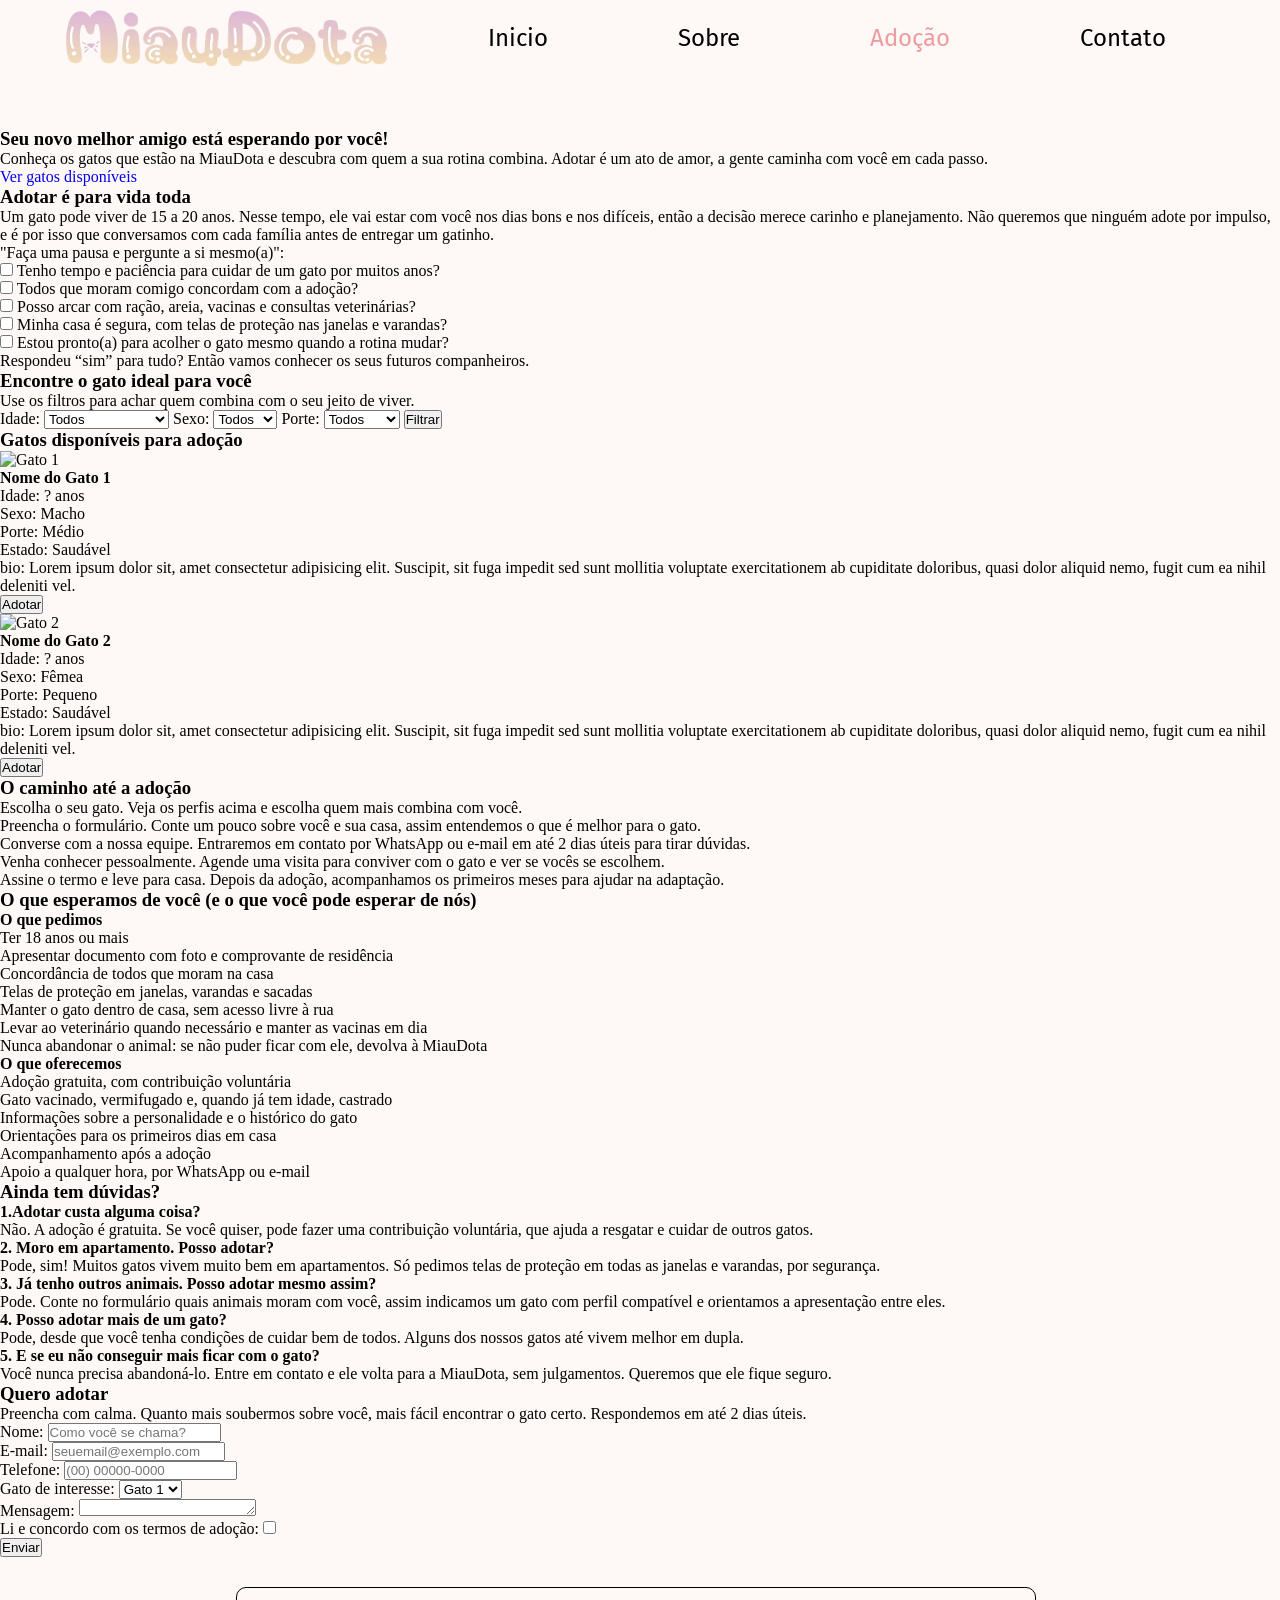
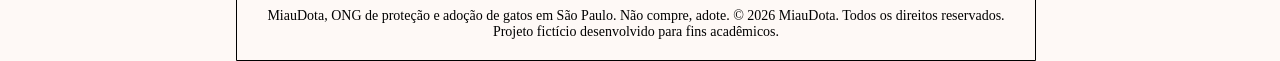
==== src/paginas/adocao.html @ d2e4c96f "estilizacao do index" ====
<!DOCTYPE html>
<html lang="pt-br">
<head>
    <meta charset="UTF-8">
    <meta name="viewport" content="width=device-width, initial-scale=1.0">
    <title>Gatos para Adoção | MiauDota</title>
    <link rel="stylesheet" href="/src/css/paginas/adocao.css">
    <script src="/src/js/paginas/adocao.js" defer></script>
</head>
<body>
    <header>
        <nav>
            <ul>
                <a href="/index.html">
                    <img src="/src/assets/imagens/MiauDota.png" alt="Logo da MiauDota">
                </a>
                <li><a href="/index.html">Inicio</a></li>
                <li><a href="/src/paginas/sobre.html">Sobre</a></li>
                <li><a href="/src/paginas/adocao.html" id="adocao">Adoção</a></li>
                <li><a href="/src/paginas/contato.html">Contato</a></li>
            </ul>
        </nav>
    </header>

    <main>
        <section id="banner">
            <h3>Seu novo melhor amigo está esperando por você!</h3>

            <p>Conheça os gatos que estão na MiauDota e descubra com quem a sua rotina combina. Adotar é um ato de amor, a gente caminha com você em cada passo.</p>

            <a href="#gatos">Ver gatos disponíveis</a>
        </section>

        <section id="antes-adotar">
            <h3>Adotar é para vida toda</h3>

            <p>Um gato pode viver de 15 a 20 anos. Nesse tempo, ele vai estar com você nos dias bons e nos difíceis, então a decisão merece carinho e planejamento. Não queremos que ninguém adote por impulso, e é por isso que conversamos com cada família antes de entregar um gatinho.</p>
            <label for="antes-adotar">"Faça uma pausa e pergunte a si mesmo(a)":</label>

            <p><input type="checkbox" id="antes-adotar" name="antes-adotar" value="sim"> Tenho tempo e paciência para cuidar de um gato por muitos anos? <br>
            <input type="checkbox" id="antes-adotar" name="antes-adotar" value="sim"> Todos que moram comigo concordam com a adoção? <br>
            <input type="checkbox" id="antes-adotar" name="antes-adotar" value="sim"> Posso arcar com ração, areia, vacinas e consultas veterinárias? <br>
            <input type="checkbox" id="antes-adotar" name="antes-adotar" value="sim"> Minha casa é segura, com telas de proteção nas janelas e varandas? <br>
            <input type="checkbox" id="antes-adotar" name="antes-adotar" value="sim"> Estou pronto(a) para acolher o gato mesmo quando a rotina mudar? <br> </p>

            <p>Respondeu “sim” para tudo? Então vamos conhecer os seus futuros companheiros.</p>
        </section>

        <section id="filtro">
            <h3>Encontre o gato ideal para você</h3>

            <p>Use os filtros para achar quem combina com o seu jeito de viver.</p>

            <form action="">
                <label for="idade">Idade:</label>
                <select name="idade" id="idade">
                    <option value="todos">Todos</option>
                    <option value="filhote">Filhote (0-1 ano)</option>
                    <option value="adulto">Adulto (1-7 anos)</option>
                    <option value="idoso">Idoso (7+ anos)</option>
                </select>

                <label for="sexo">Sexo:</label>
                <select name="sexo" id="sexo">
                    <option value="todos">Todos</option>
                    <option value="macho">Macho</option>
                    <option value="femea">Fêmea</option>
                </select>

                <label for="porte">Porte:</label>
                <select name="porte" id="porte">
                    <option value="todos">Todos</option>
                    <option value="pequeno">Pequeno</option>
                    <option value="medio">Médio</option>
                    <option value="grande">Grande</option>
                </select>

                <button type="submit">Filtrar</button>
            </form>
        </section>
        
        <section id="gatos">
            <h3>Gatos disponíveis para adoção</h3>

            <div class="gato">
                <img src="https://i.pinimg.com/236x/5b/3c/e1/5b3ce1acb5e668487e32956f385f6c5b.jpg" alt="Gato 1">
                <h4>Nome do Gato 1</h4>
                <p>Idade: ? anos</p>
                <p>Sexo: Macho</p>
                <p>Porte: Médio</p>
                <p>Estado: Saudável</p>
                <p>bio: Lorem ipsum dolor sit, amet consectetur adipisicing elit. Suscipit, sit fuga impedit sed sunt mollitia voluptate exercitationem ab cupiditate doloribus, quasi dolor aliquid nemo, fugit cum ea nihil deleniti vel.</p>
                <button>Adotar</button>
            </div>

            <div class="gato">
                <img src="https://i.pinimg.com/236x/5b/3c/e1/5b3ce1acb5e668487e32956f385f6c5b.jpg" alt="Gato 2">
                <h4>Nome do Gato 2</h4>
                <p>Idade: ? anos</p>
                <p>Sexo: Fêmea</p>
                <p>Porte: Pequeno</p>
                <p>Estado: Saudável</p>
                <p>bio: Lorem ipsum dolor sit, amet consectetur adipisicing elit. Suscipit, sit fuga impedit sed sunt mollitia voluptate exercitationem ab cupiditate doloribus, quasi dolor aliquid nemo, fugit cum ea nihil deleniti vel.</p>
                <button>Adotar</button>
            </div>

            <!-- Mais gatos serão adicionados aqui -->
        </section>

        <section id="como-funciona">

            <h3>O caminho até a adoção</h3>
            <ul>
                <li>Escolha o seu gato. Veja os perfis acima e escolha quem mais combina com você.</li>
                <li>Preencha o formulário. Conte um pouco sobre você e sua casa, assim entendemos o que é melhor para o gato.</li>
                <li>Converse com a nossa equipe. Entraremos em contato por WhatsApp ou e-mail em até 2 dias úteis para tirar dúvidas.</li>
                <li>Venha conhecer pessoalmente. Agende uma visita para conviver com o gato e ver se vocês se escolhem.</li>
                <li>Assine o termo e leve para casa. Depois da adoção, acompanhamos os primeiros meses para ajudar na adaptação.</li>
            </ul>
        </section>

        <section id="requisitos">
            <h3>O que esperamos de você (e o que você pode esperar de nós)</h3>
            <h4>O que pedimos</h4>
            <p> Ter 18 anos ou mais <br>
                Apresentar documento com foto e comprovante de residência <br>
                Concordância de todos que moram na casa <br>
                Telas de proteção em janelas, varandas e sacadas <br>
                Manter o gato dentro de casa, sem acesso livre à rua <br>
                Levar ao veterinário quando necessário e manter as vacinas em dia  <br>
                Nunca abandonar o animal: se não puder ficar com ele, devolva à MiauDota  <br>
            </p>
            <h4>O que oferecemos</h4>
            <p> Adoção gratuita, com contribuição voluntária <br>
                Gato vacinado, vermifugado e, quando já tem idade, castrado <br>
                Informações sobre a personalidade e o histórico do gato <br>
                Orientações para os primeiros dias em casa <br>
                Acompanhamento após a adoção <br>
                Apoio a qualquer hora, por WhatsApp ou e-mail <br>
            </p>
        </section>

        <section id="perguntas-frequentes">
            <h3>Ainda tem dúvidas?</h3>
            <div class="resposta-duvida">
                <h4>1.Adotar custa alguma coisa?</h4>
                <p>Não. A adoção é gratuita. Se você quiser, pode fazer uma contribuição voluntária, que ajuda a resgatar e cuidar de outros gatos.</p>
            </div>
            <div class="resposta-duvida">
                <h4>2. Moro em apartamento. Posso adotar?</h4>
                <p>Pode, sim! Muitos gatos vivem muito bem em apartamentos. Só pedimos telas de proteção em todas as janelas e varandas, por segurança.</p>
            </div>
            <div class="resposta-duvida">
                <h4>3. Já tenho outros animais. Posso adotar mesmo assim?</h4>
                <p>Pode. Conte no formulário quais animais moram com você, assim indicamos um gato com perfil compatível e orientamos a apresentação entre eles.</p>
            </div>

            <div class="resposta-duvida">
                <h4>4. Posso adotar mais de um gato?</h4>
                <p>Pode, desde que você tenha condições de cuidar bem de todos. Alguns dos nossos gatos até vivem melhor em dupla.</p>
            </div>

            <div class="resposta-duvida">
                <h4>5. E se eu não conseguir mais ficar com o gato?</h4>
                <p>Você nunca precisa abandoná-lo. Entre em contato e ele volta para a MiauDota, sem julgamentos. Queremos que ele fique seguro.</p>
            </div>
        </section>
        
        <section id="formulario">
            <h3>Quero adotar</h3>
            <p>Preencha com calma. Quanto mais soubermos sobre você, mais fácil encontrar o gato certo. Respondemos em até 2 dias úteis.</p>

            <form action="">
                <p><label for="nome">Nome:</label>
                <input type="text" id="nome" name="nome" required placeholder="Como você se chama?"></p>

                <p><label for="email">E-mail:</label>
                <input type="email" id="email" name="email" required placeholder="seuemail@exemplo.com"></p>

                <p><label for="telefone">Telefone:</label>
                <input type="tel" id="telefone" name="telefone" required placeholder="(00) 00000-0000"></p>

                <p><label for="gato">Gato de interesse:</label>
                <select name="gato" id="gato">
                    <option value="gato1">Gato 1</option>
                    <option value="gato2">Gato 2</option>
                    <option value="gato3">Gato 3</option>
                </select></p>

                <p><label for="mensagem">Mensagem:</label>
                <textarea id="mensagem" name="mensagem" rows="1" required></textarea></p>
                
                <p><label for="termos">Li e concordo com os termos de adoção:</label>
                <input type="checkbox" id="termos" name="termos" required></p>
                <button type="submit">Enviar</button>

            </form>
        </section>
    </main>

    <footer>
        <div class="final">
            <p id="direito"> MiauDota, ONG de proteção e adoção de gatos em São Paulo. Não compre, adote.
            &copy; 2026 MiauDota. Todos os direitos reservados. Projeto fictício desenvolvido para fins acadêmicos.</p>
        </div>
    </footer>
</body>
---- src/css/paginas/adocao.css ----
@import url('global.css');
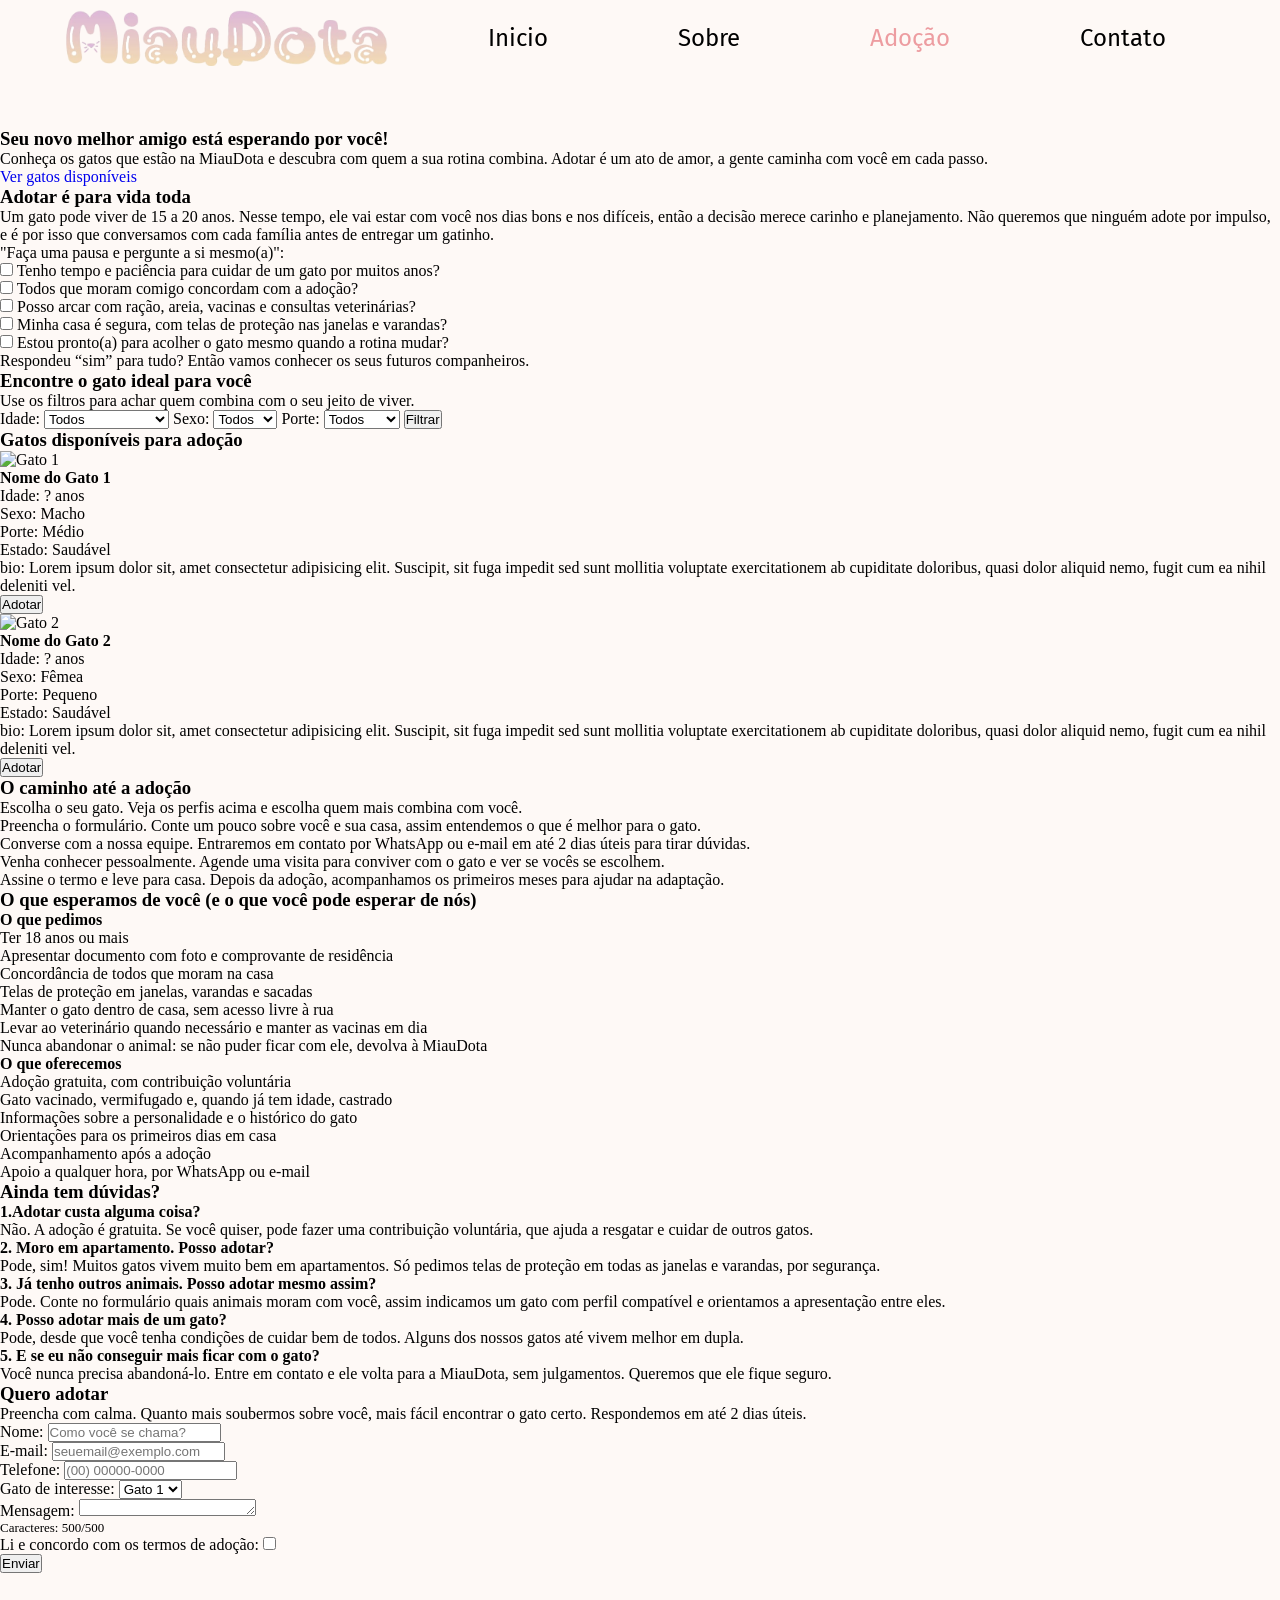
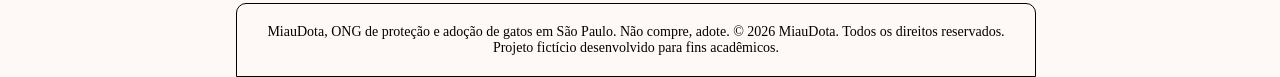
==== commit 4a498390: "Contador da página de Adoção Adicionei um limite de caracteres na área onde se digita a mensagem, e " ====
--- a/src/paginas/adocao.html
+++ b/src/paginas/adocao.html
@@ -187,8 +187,10 @@
                     <option value="gato3">Gato 3</option>
                 </select></p>
 
+                <!-- Definindo área de texto e adicionando contador de caracteres -->
                 <p><label for="mensagem">Mensagem:</label>
-                <textarea id="mensagem" name="mensagem" rows="1" required></textarea></p>
+                <textarea id="mensagem" name="mensagem" rows="1" required maxlength="500"></textarea></p>
+                <p style="font-size: small;">Caracteres: <span id="contador">500</span>/500</p>
                 
                 <p><label for="termos">Li e concordo com os termos de adoção:</label>
                 <input type="checkbox" id="termos" name="termos" required></p>
@@ -204,4 +206,4 @@
             &copy; 2026 MiauDota. Todos os direitos reservados. Projeto fictício desenvolvido para fins acadêmicos.</p>
         </div>
     </footer>
-</body>+</body>
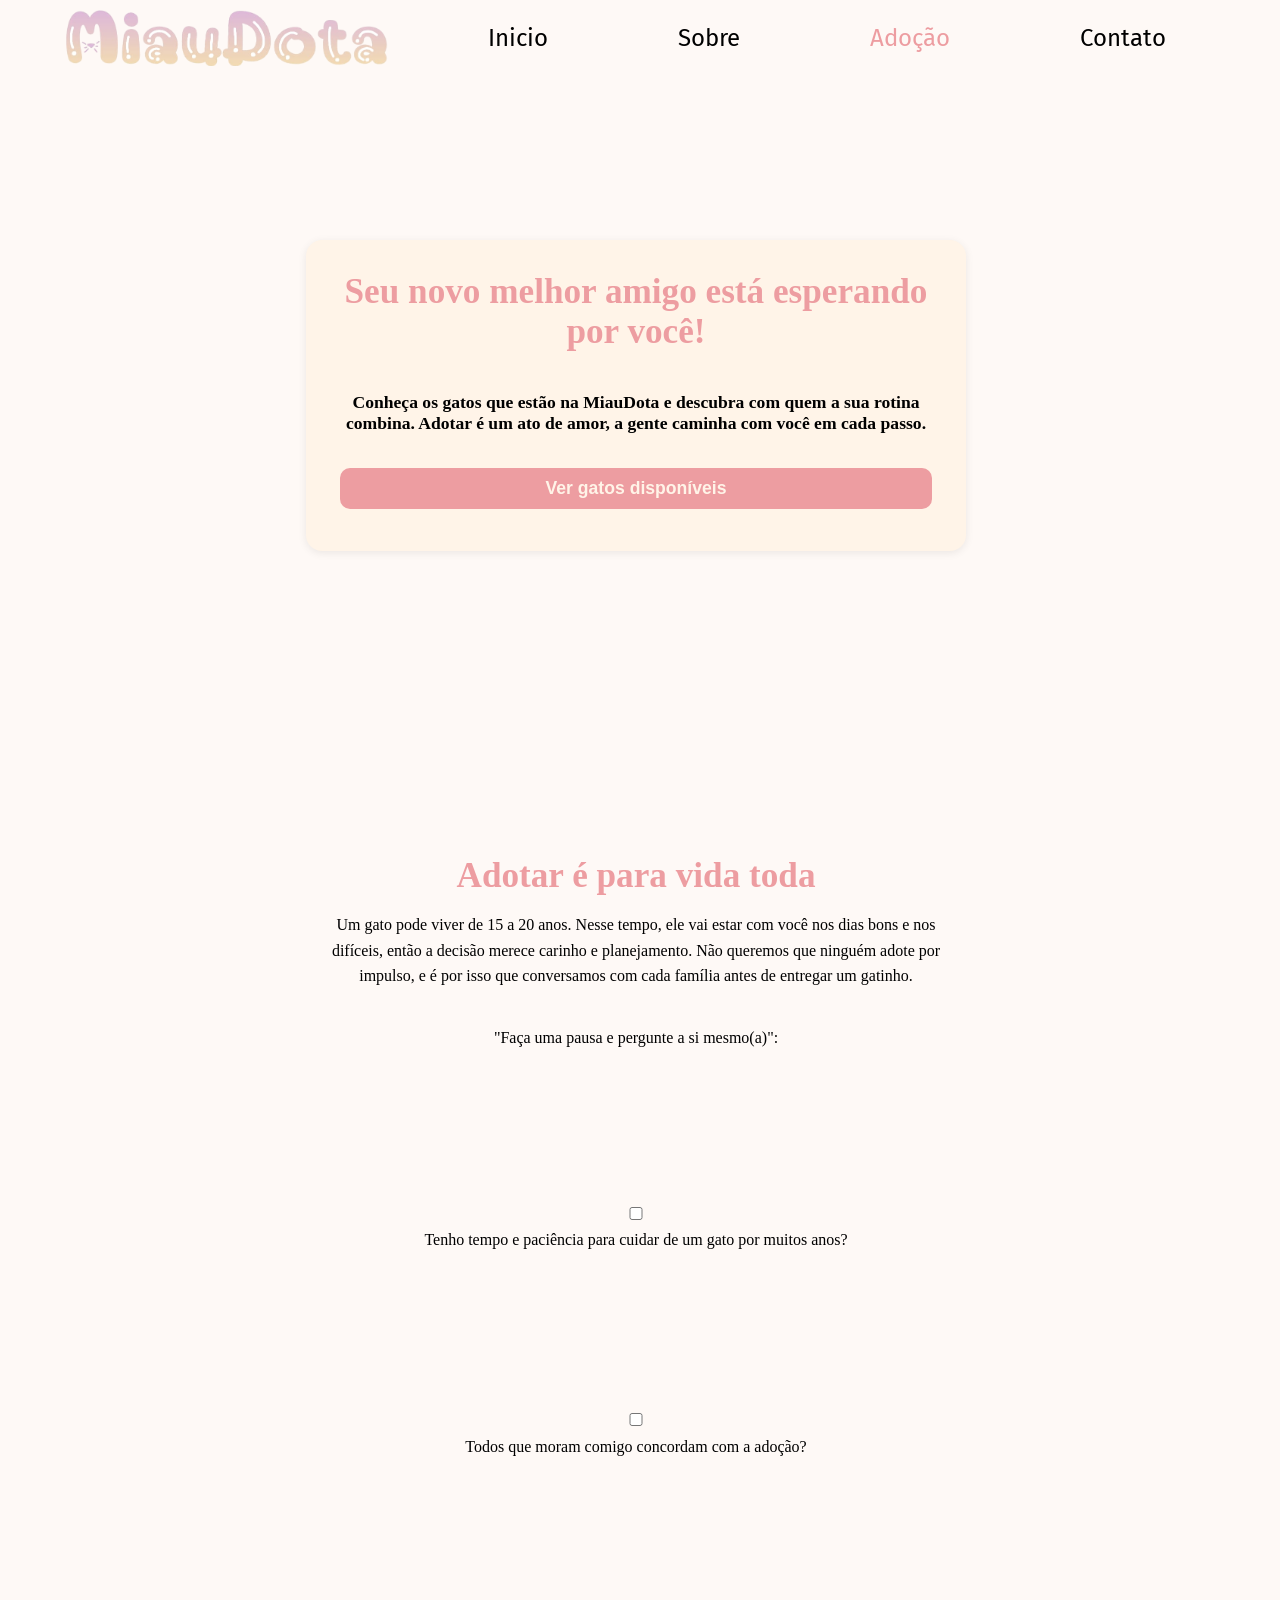
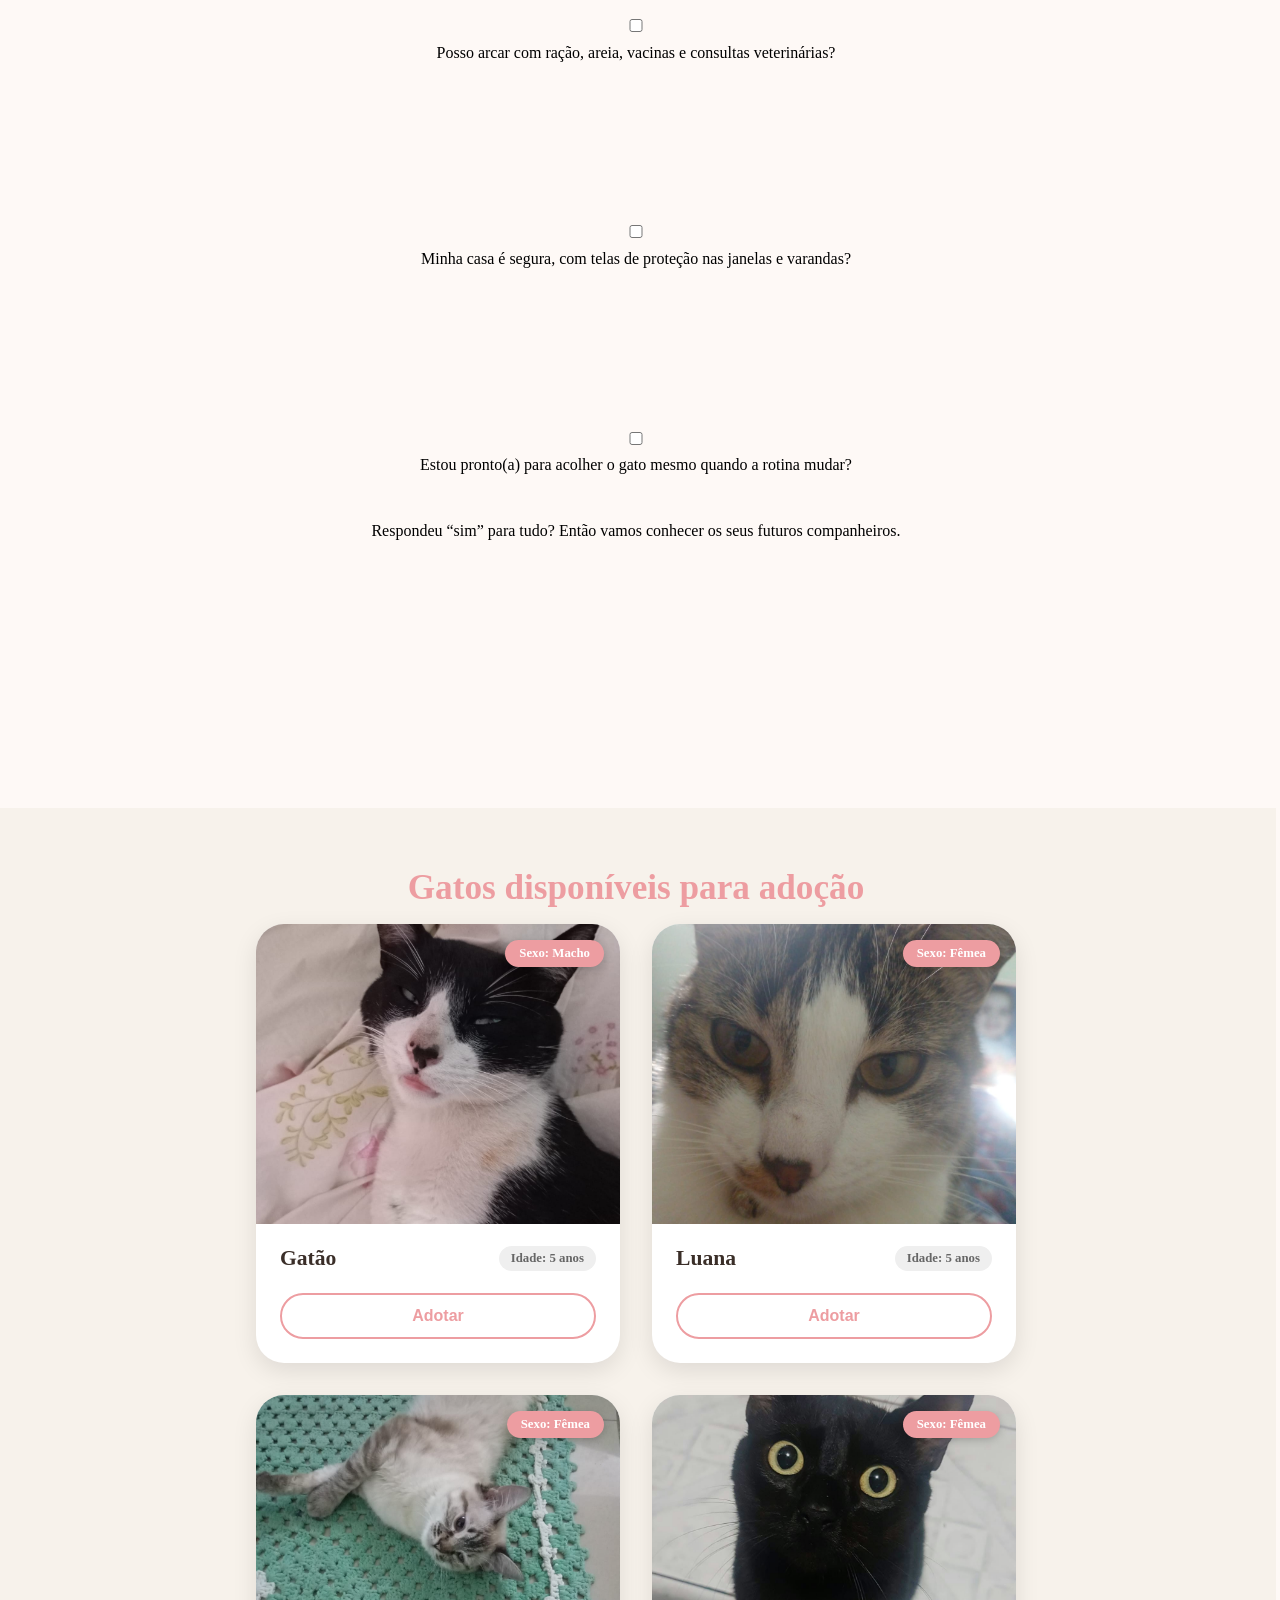
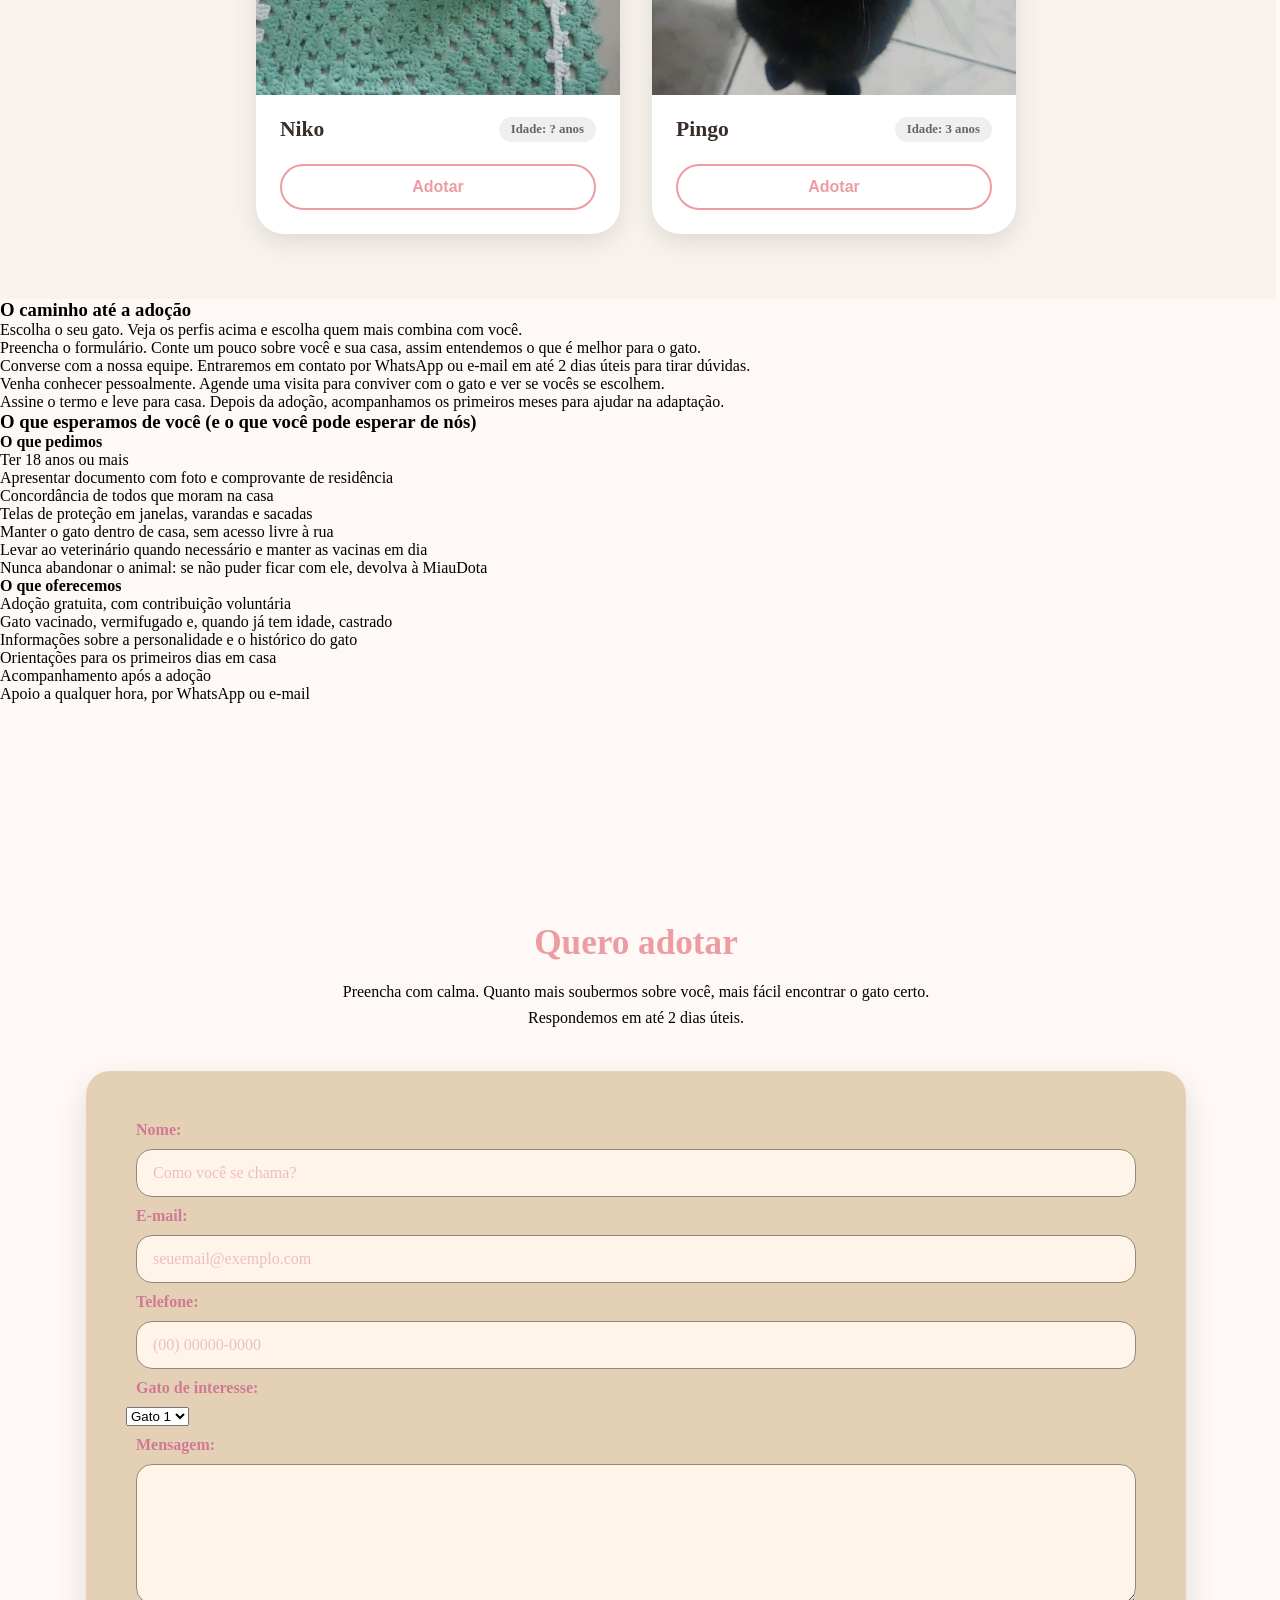
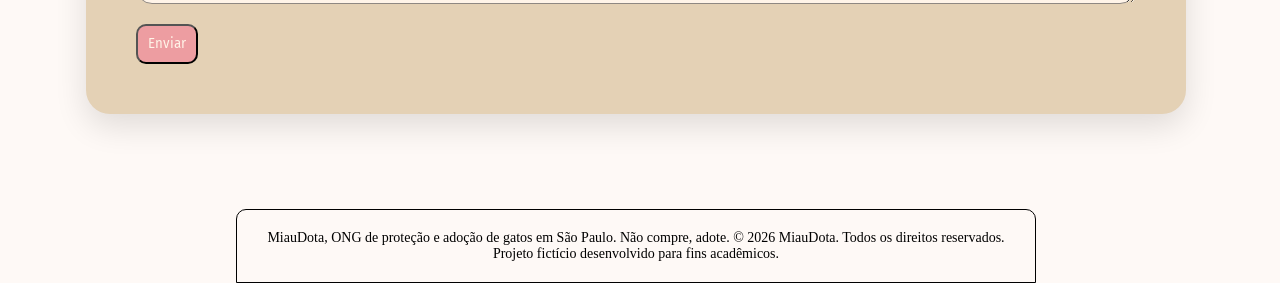
==== commit 38cdfd97: "index e adocao" ====
--- a/src/paginas/adocao.html
+++ b/src/paginas/adocao.html
@@ -24,11 +24,13 @@
 
     <main>
         <section id="banner">
-            <h3>Seu novo melhor amigo está esperando por você!</h3>
+            <div class="card">
+                <h3>Seu novo melhor amigo está esperando por você!</h3>
 
-            <p>Conheça os gatos que estão na MiauDota e descubra com quem a sua rotina combina. Adotar é um ato de amor, a gente caminha com você em cada passo.</p>
+                <p>Conheça os gatos que estão na MiauDota e descubra com quem a sua rotina combina. Adotar é um ato de amor, a gente caminha com você em cada passo.</p>
 
-            <a href="#gatos">Ver gatos disponíveis</a>
+                <a href="#gatos" class="botao-decorativo">Ver gatos disponíveis</a>
+            </div>
         </section>
 
         <section id="antes-adotar">
@@ -45,63 +47,37 @@
 
             <p>Respondeu “sim” para tudo? Então vamos conhecer os seus futuros companheiros.</p>
         </section>
-
-        <section id="filtro">
-            <h3>Encontre o gato ideal para você</h3>
-
-            <p>Use os filtros para achar quem combina com o seu jeito de viver.</p>
-
-            <form action="">
-                <label for="idade">Idade:</label>
-                <select name="idade" id="idade">
-                    <option value="todos">Todos</option>
-                    <option value="filhote">Filhote (0-1 ano)</option>
-                    <option value="adulto">Adulto (1-7 anos)</option>
-                    <option value="idoso">Idoso (7+ anos)</option>
-                </select>
-
-                <label for="sexo">Sexo:</label>
-                <select name="sexo" id="sexo">
-                    <option value="todos">Todos</option>
-                    <option value="macho">Macho</option>
-                    <option value="femea">Fêmea</option>
-                </select>
-
-                <label for="porte">Porte:</label>
-                <select name="porte" id="porte">
-                    <option value="todos">Todos</option>
-                    <option value="pequeno">Pequeno</option>
-                    <option value="medio">Médio</option>
-                    <option value="grande">Grande</option>
-                </select>
-
-                <button type="submit">Filtrar</button>
-            </form>
-        </section>
-        
         <section id="gatos">
             <h3>Gatos disponíveis para adoção</h3>
-
-            <div class="gato">
-                <img src="https://i.pinimg.com/236x/5b/3c/e1/5b3ce1acb5e668487e32956f385f6c5b.jpg" alt="Gato 1">
-                <h4>Nome do Gato 1</h4>
-                <p>Idade: ? anos</p>
-                <p>Sexo: Macho</p>
-                <p>Porte: Médio</p>
-                <p>Estado: Saudável</p>
-                <p>bio: Lorem ipsum dolor sit, amet consectetur adipisicing elit. Suscipit, sit fuga impedit sed sunt mollitia voluptate exercitationem ab cupiditate doloribus, quasi dolor aliquid nemo, fugit cum ea nihil deleniti vel.</p>
-                <button>Adotar</button>
-            </div>
-
-            <div class="gato">
-                <img src="https://i.pinimg.com/236x/5b/3c/e1/5b3ce1acb5e668487e32956f385f6c5b.jpg" alt="Gato 2">
-                <h4>Nome do Gato 2</h4>
-                <p>Idade: ? anos</p>
-                <p>Sexo: Fêmea</p>
-                <p>Porte: Pequeno</p>
-                <p>Estado: Saudável</p>
-                <p>bio: Lorem ipsum dolor sit, amet consectetur adipisicing elit. Suscipit, sit fuga impedit sed sunt mollitia voluptate exercitationem ab cupiditate doloribus, quasi dolor aliquid nemo, fugit cum ea nihil deleniti vel.</p>
-                <button>Adotar</button>
+            <div class="cards">
+                <div class="card">
+                    <img src="../assets/imagens/gataogato.jpeg" alt="Gato 1">
+                    <h4>Gatão</h4>
+                    <p>Idade: 5 anos</p>
+                    <p>Sexo: Macho</p>
+                    <a href="#formulario" class="botao-decorativo">Adotar</a>
+                </div>
+                <div class="card">
+                    <img src="../assets/imagens/luanagata.jpeg" alt="Gato 2">
+                    <h4>Luana</h4>
+                    <p>Idade: 5 anos</p>
+                    <p>Sexo: Fêmea</p>
+                    <a href="#formulario" class="botao-decorativo">Adotar</a>
+                </div>
+                <div class="card">
+                    <img src="../assets/imagens/nikogato.jpeg" alt="Gato 3">
+                    <h4>Niko</h4>
+                    <p>Idade: ? anos</p>
+                    <p>Sexo: Fêmea</p>
+                    <a href="#formulario" class="botao-decorativo">Adotar</a>
+                </div>
+                <div class="card">
+                    <img src="../assets/imagens/pingogato.jpeg" alt="Gato 4">
+                    <h4>Pingo</h4>
+                    <p>Idade: 3 anos</p>
+                    <p>Sexo: Fêmea</p>
+                    <a href="#formulario" class="botao-decorativo">Adotar</a>
+                </div>
             </div>
 
             <!-- Mais gatos serão adicionados aqui -->
@@ -139,64 +115,33 @@
                 Apoio a qualquer hora, por WhatsApp ou e-mail <br>
             </p>
         </section>
-
-        <section id="perguntas-frequentes">
-            <h3>Ainda tem dúvidas?</h3>
-            <div class="resposta-duvida">
-                <h4>1.Adotar custa alguma coisa?</h4>
-                <p>Não. A adoção é gratuita. Se você quiser, pode fazer uma contribuição voluntária, que ajuda a resgatar e cuidar de outros gatos.</p>
-            </div>
-            <div class="resposta-duvida">
-                <h4>2. Moro em apartamento. Posso adotar?</h4>
-                <p>Pode, sim! Muitos gatos vivem muito bem em apartamentos. Só pedimos telas de proteção em todas as janelas e varandas, por segurança.</p>
-            </div>
-            <div class="resposta-duvida">
-                <h4>3. Já tenho outros animais. Posso adotar mesmo assim?</h4>
-                <p>Pode. Conte no formulário quais animais moram com você, assim indicamos um gato com perfil compatível e orientamos a apresentação entre eles.</p>
-            </div>
-
-            <div class="resposta-duvida">
-                <h4>4. Posso adotar mais de um gato?</h4>
-                <p>Pode, desde que você tenha condições de cuidar bem de todos. Alguns dos nossos gatos até vivem melhor em dupla.</p>
-            </div>
-
-            <div class="resposta-duvida">
-                <h4>5. E se eu não conseguir mais ficar com o gato?</h4>
-                <p>Você nunca precisa abandoná-lo. Entre em contato e ele volta para a MiauDota, sem julgamentos. Queremos que ele fique seguro.</p>
-            </div>
-        </section>
         
         <section id="formulario">
             <h3>Quero adotar</h3>
             <p>Preencha com calma. Quanto mais soubermos sobre você, mais fácil encontrar o gato certo. Respondemos em até 2 dias úteis.</p>
+            <div class="gato-form">
+                <form action="">
+                    <div class="gato-campo"><label for="nome">Nome:</label></div>
+                    <div class="gato-campo"><input type="text" id="nome" name="nome" required placeholder="Como você se chama?"></div>
 
-            <form action="">
-                <p><label for="nome">Nome:</label>
-                <input type="text" id="nome" name="nome" required placeholder="Como você se chama?"></p>
+                    <div class="gato-campo"><label for="email">E-mail:</label></div>
+                    <div class="gato-campo"><input type="email" id="email" name="email" required placeholder="seuemail@exemplo.com"></div>
 
-                <p><label for="email">E-mail:</label>
-                <input type="email" id="email" name="email" required placeholder="seuemail@exemplo.com"></p>
+                    <div class="gato-campo"><label for="telefone">Telefone:</label></div>
+                    <div class="gato-campo"><input type="tel" id="telefone" name="telefone" required placeholder="(00) 00000-0000"></div>
 
-                <p><label for="telefone">Telefone:</label>
-                <input type="tel" id="telefone" name="telefone" required placeholder="(00) 00000-0000"></p>
+                    <div class="gato-campo"><label for="gato">Gato de interesse:</label></div>
+                    <select name="gato" id="gato">
+                        <option value="gato1">Gato 1</option>
+                        <option value="gato2">Gato 2</option>
+                        <option value="gato3">Gato 3</option>
+                    </select>
 
-                <p><label for="gato">Gato de interesse:</label>
-                <select name="gato" id="gato">
-                    <option value="gato1">Gato 1</option>
-                    <option value="gato2">Gato 2</option>
-                    <option value="gato3">Gato 3</option>
-                </select></p>
-
-                <!-- Definindo área de texto e adicionando contador de caracteres -->
-                <p><label for="mensagem">Mensagem:</label>
-                <textarea id="mensagem" name="mensagem" rows="1" required maxlength="500"></textarea></p>
-                <p style="font-size: small;">Caracteres: <span id="contador">500</span>/500</p>
-                
-                <p><label for="termos">Li e concordo com os termos de adoção:</label>
-                <input type="checkbox" id="termos" name="termos" required></p>
-                <button type="submit">Enviar</button>
-
-            </form>
+                    <div class="gato-campo"><label for="mensagem">Mensagem:</label></div>
+                    <div class="gato-campo"><textarea id="mensagem" name="mensagem" rows="1" required></textarea></div>
+                    <button type="submit" class="botao-decorativo">Enviar</button>
+                </form>
+            </div>
         </section>
     </main>
 
@@ -206,4 +151,4 @@
             &copy; 2026 MiauDota. Todos os direitos reservados. Projeto fictício desenvolvido para fins acadêmicos.</p>
         </div>
     </footer>
-</body>
+</body>
--- a/src/css/paginas/adocao.css
+++ b/src/css/paginas/adocao.css
@@ -1 +1,235 @@
-@import url('global.css');+@import url('global.css');
+/* primeira seção */
+
+#banner{
+    max-width: 800px;
+    width: 100%;
+    text-align: center;
+    margin: 10rem auto 0 auto;
+    border-radius: 40px;
+    padding: 60px 50px 65px 50px;
+    background-color: transparent;
+    position: relative;
+}
+#banner h3 {
+    font-size: clamp(1.6rem, 4vw, 2.2rem);
+    margin-bottom: 16px;
+    color: var(--cor-titulos);
+}
+#banner > p{
+    max-width: 640px;
+    margin: 0 auto 40px;
+    line-height: 1.6;
+}
+
+/* segunda seção */
+
+#antes-adotar{
+    max-width: 800px;
+    width: 100%;
+    text-align: center;
+    margin: 10rem auto 0 auto;
+    border-radius: 40px;
+    padding: 60px 50px 65px 50px;
+    background-color: transparent;
+    position: relative;
+}
+#antes-adotar h3 {
+    font-size: clamp(1.6rem, 4vw, 2.2rem);
+    margin-bottom: 16px;
+    color: var(--cor-titulos);
+}
+#antes-adotar > p{
+    max-width: 640px;
+    margin: 0 auto 40px;
+    line-height: 1.6;
+}
+
+/* terceira seção */
+#gatos{
+    max-width: 1200px;
+    width: 100%;
+    text-align: center;
+    margin: 10rem auto 0 auto;
+    border-radius: 40px;
+    padding: 60px 50px 65px 50px;
+    background-color: transparent;
+    position: relative;
+}
+#gatos::before {
+    content: "";
+    position: absolute;
+    top: 0;
+    bottom: 0;
+    left: 50%;
+    transform: translateX(-50%);
+    width: 100vw;
+    background-color: var(--cor-fundo-segundario);
+    z-index: -1;
+}
+#gatos h3 {
+    font-size: clamp(1.6rem, 4vw, 2.2rem);
+    margin-bottom: 16px;
+    color: var(--cor-titulos);
+}
+#gatos > p{
+    max-width: 640px;
+    margin: 0 auto 40px;
+    line-height: 1.6;
+}
+.cards{
+    display: flex;
+    flex-wrap: wrap;
+    gap: 32px;
+    max-width: 760px;
+    margin: 0 auto;
+}
+.cards > .card {
+    flex: 0 0 calc(50% - 16px); /* Mantém 2 por linha */
+    position: relative; /* Permite posicionar o selo de sexo por cima da foto */
+    margin: 0;
+    padding: 0; /* Zera o padding para a foto encostar nas bordas do topo */
+    background: #ffffff;
+    border-radius: 28px;
+    overflow: hidden; /* Corta os cantos superiores da foto acompanhando a curva */
+    box-shadow: 0 8px 24px rgba(0, 0, 0, 0.1);
+    display: flex;
+    flex-direction: row;
+    flex-wrap: wrap;
+    justify-content: space-between;
+    align-items: center;
+    gap: 0; /* Sobrescreve o gap: 24px do global.css */
+}
+.card > img{
+    width: 100%;
+    max-width: 100%; /* Sobrescreve o max-width: 200px antigo */
+    height: 300px;
+    object-fit: cover;
+    margin: 0;
+    display: block;
+}
+.cards > .card h4 {
+    font-size: 1.35rem;
+    font-weight: 700;
+    color: var(--cor-texto);
+    margin: 22px 0 10px 24px;
+    text-align: left;
+}
+.cards > .card > p:nth-of-type(1) {
+    background-color: #efefef;
+    color: #666666;
+    font-size: 0.8rem;
+    font-weight: 600;
+    padding: 5px 12px;
+    border-radius: 20px;
+    margin: 22px 24px 10px 0;
+}
+.cards > .card > p:nth-of-type(2) {
+    position: absolute;
+    top: 16px;
+    right: 16px;
+    background-color: var(--cor-titulos); /* Usa o tom rosa do seu projeto */
+    color: #ffffff;
+    font-size: 0.8rem;
+    font-weight: 700;
+    padding: 6px 14px;
+    border-radius: 20px;
+    box-shadow: 0 2px 8px rgba(0, 0, 0, 0.2);
+    margin: 0;
+}
+.cards > .card > .botao-decorativo {
+    width: 100%;
+    margin: 12px 24px 24px 24px;
+    padding: 12px;
+    background-color: transparent;
+    color: var(--cor-titulos);
+    border: 2px solid var(--cor-titulos);
+    border-radius: 30px;
+    font-size: 1rem;
+    font-weight: 700;
+    text-align: center;
+    transition: background-color 0.2s ease, color 0.2s ease;
+}
+.cards > .card > .botao-decorativo:hover {
+    background-color: var(--cor-titulos);
+    color: #ffffff;
+    transform: none;
+    box-shadow: none;
+}
+
+/* parte do quero adotar */
+#formulario{
+    max-width: 1200px;
+    width: 100%;
+    text-align: center;
+    margin: 10rem auto 0 auto;
+    border-radius: 40px;
+    padding: 60px 50px 65px 50px;
+    background-color: transparent;
+    position: relative;
+}
+#formulario h3 {
+    font-size: clamp(1.6rem, 4vw, 2.2rem);
+    margin-bottom: 16px;
+    color: var(--cor-titulos);
+}
+#formulario > p{
+    max-width: 640px;
+    margin: 0 auto 40px;
+    line-height: 1.6;
+}
+.gato-form {
+    display: grid;
+    gap: 20px;
+    padding: 40px;
+    text-align: left;
+    background: #e4d1b5;
+    border-radius: 24px;
+    box-shadow: 0 12px 32px var(--cor-sombra);
+}
+.gato-campo {
+    display: grid;
+    gap: 8px;
+    margin: 10px;
+}
+
+.gato-campo label {
+    font-weight: 700;
+    color: #d07994;
+}
+.gato-form input,
+.gato-form textarea {
+    box-sizing: border-box;
+    width: 100%;
+    padding: 14px 16px;
+    font: inherit;
+    font-size: 1rem;
+    color: var(--cor-texto);
+    background: var(--cor-fundo-suave);
+    border: 1px solid #8f8882;
+    border-radius: var(--raio);
+    transition: border-color 0.2s ease, box-shadow 0.2s ease;
+}
+
+.gato-form textarea {
+    min-height: 140px;
+    line-height: 1.5;
+    resize: vertical;
+}
+
+.gato-form ::placeholder {
+    color: #c74279;
+    opacity: 0.30;
+}
+
+.gato-form input:hover,
+.gato-form textarea:hover {
+    border-color: var(--cor-texto);
+}
+
+.gato-form input:focus-visible,
+.gato-form textarea:focus-visible {
+    outline: none;
+    border-color: var(--cor-texto);
+    box-shadow: 0 0 0 4px rgba(242, 140, 56, 0.35);
+}
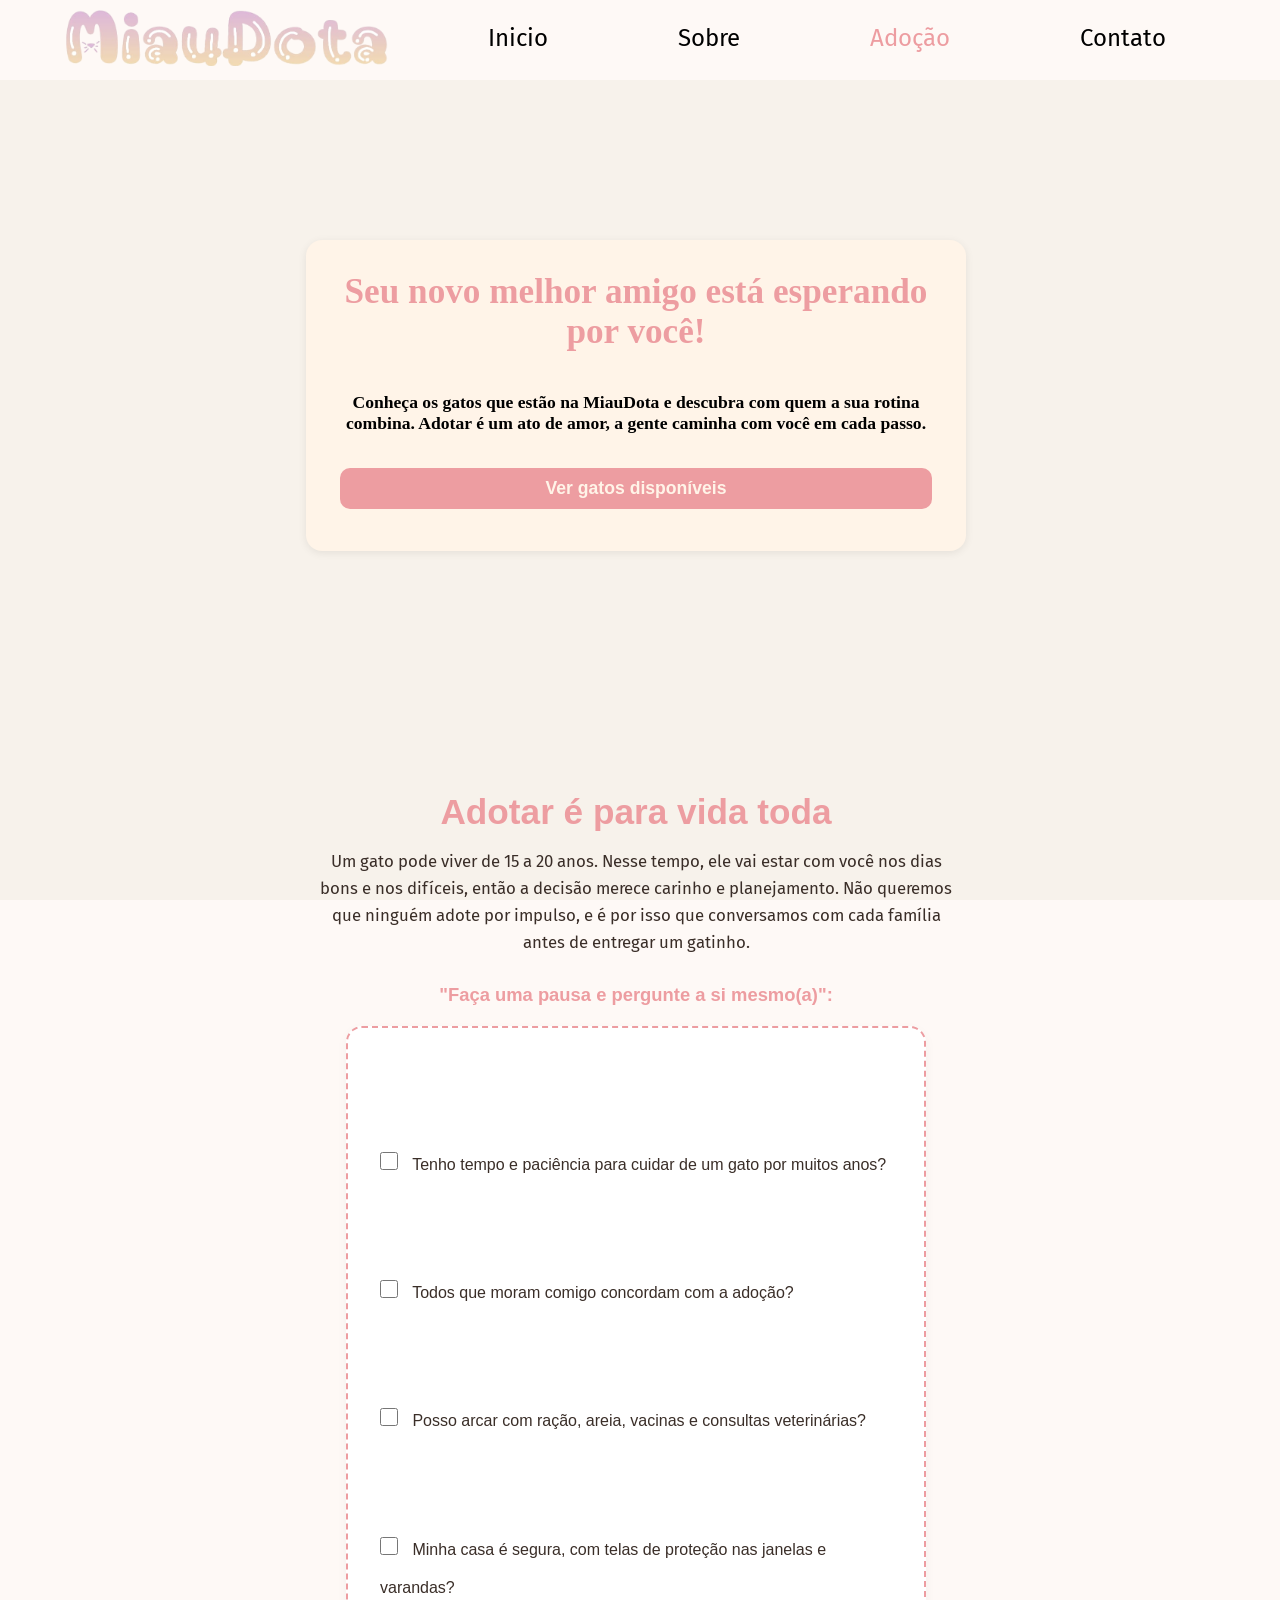
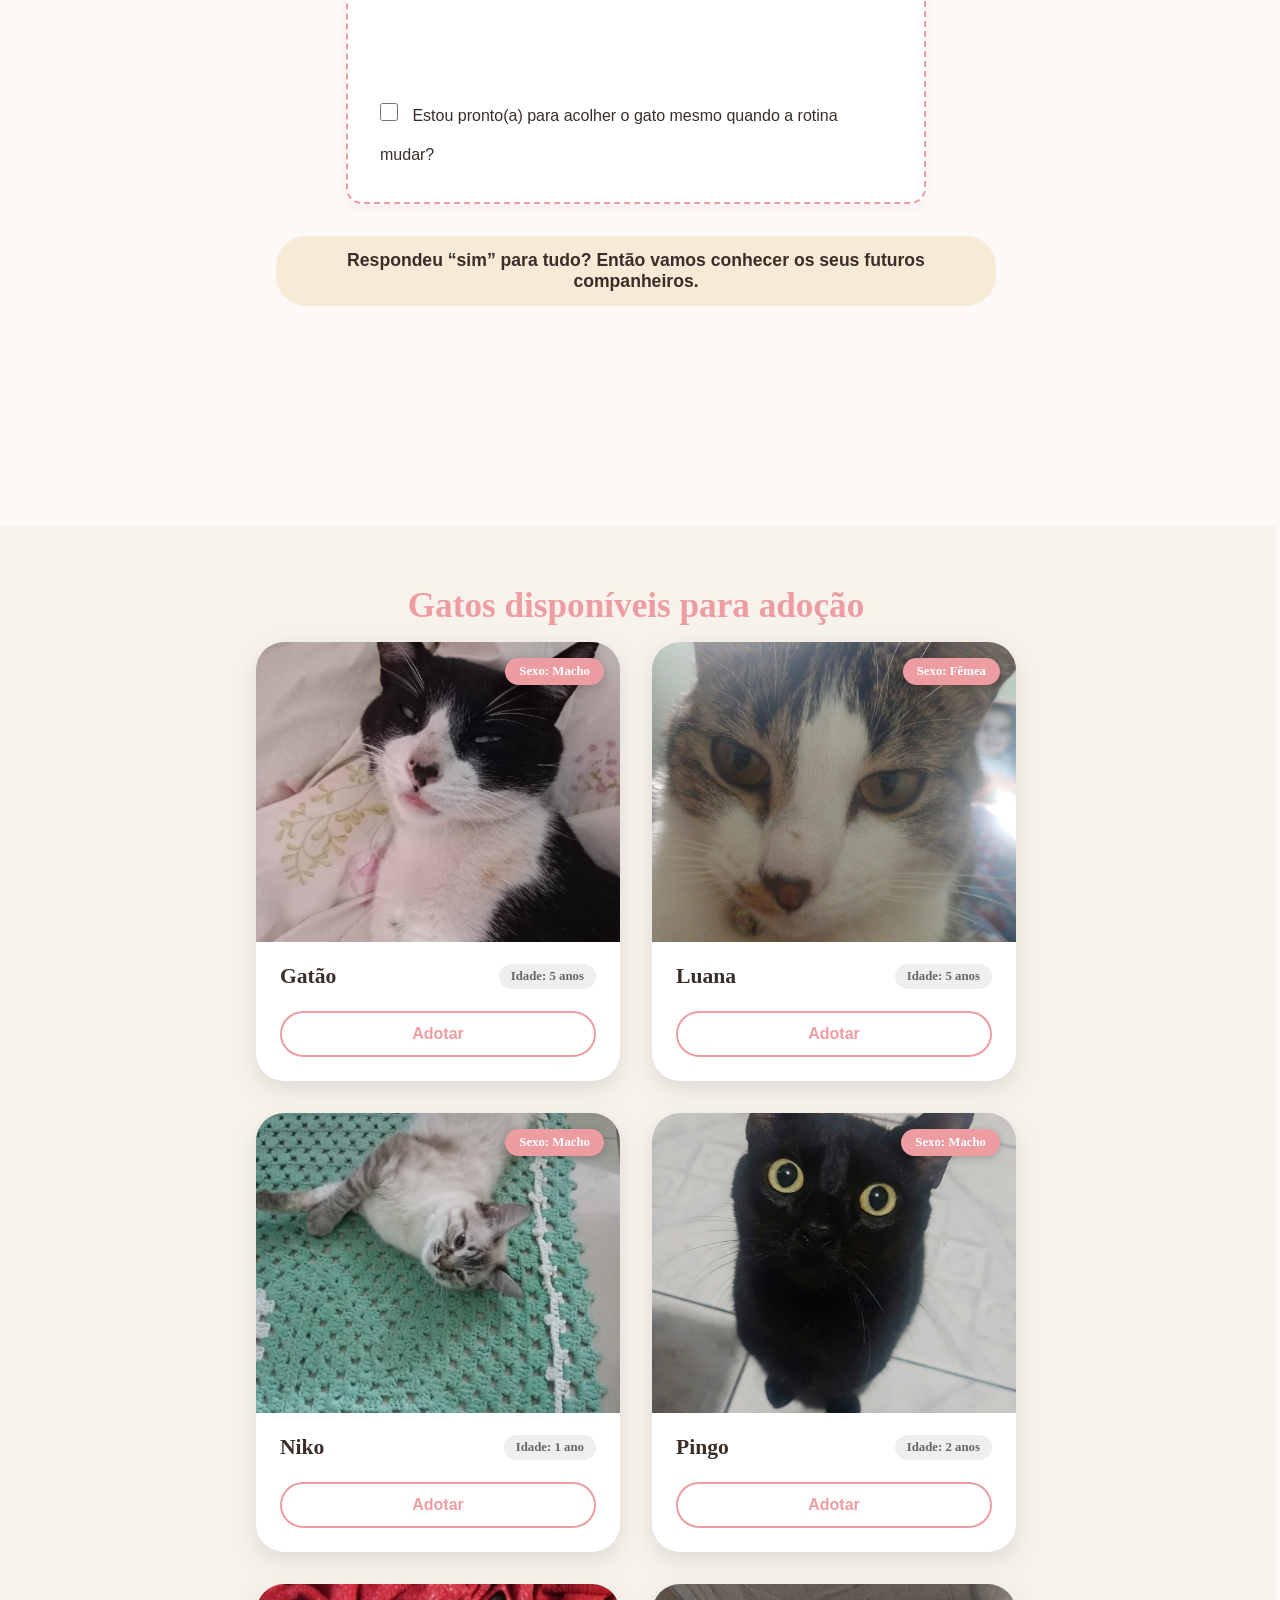
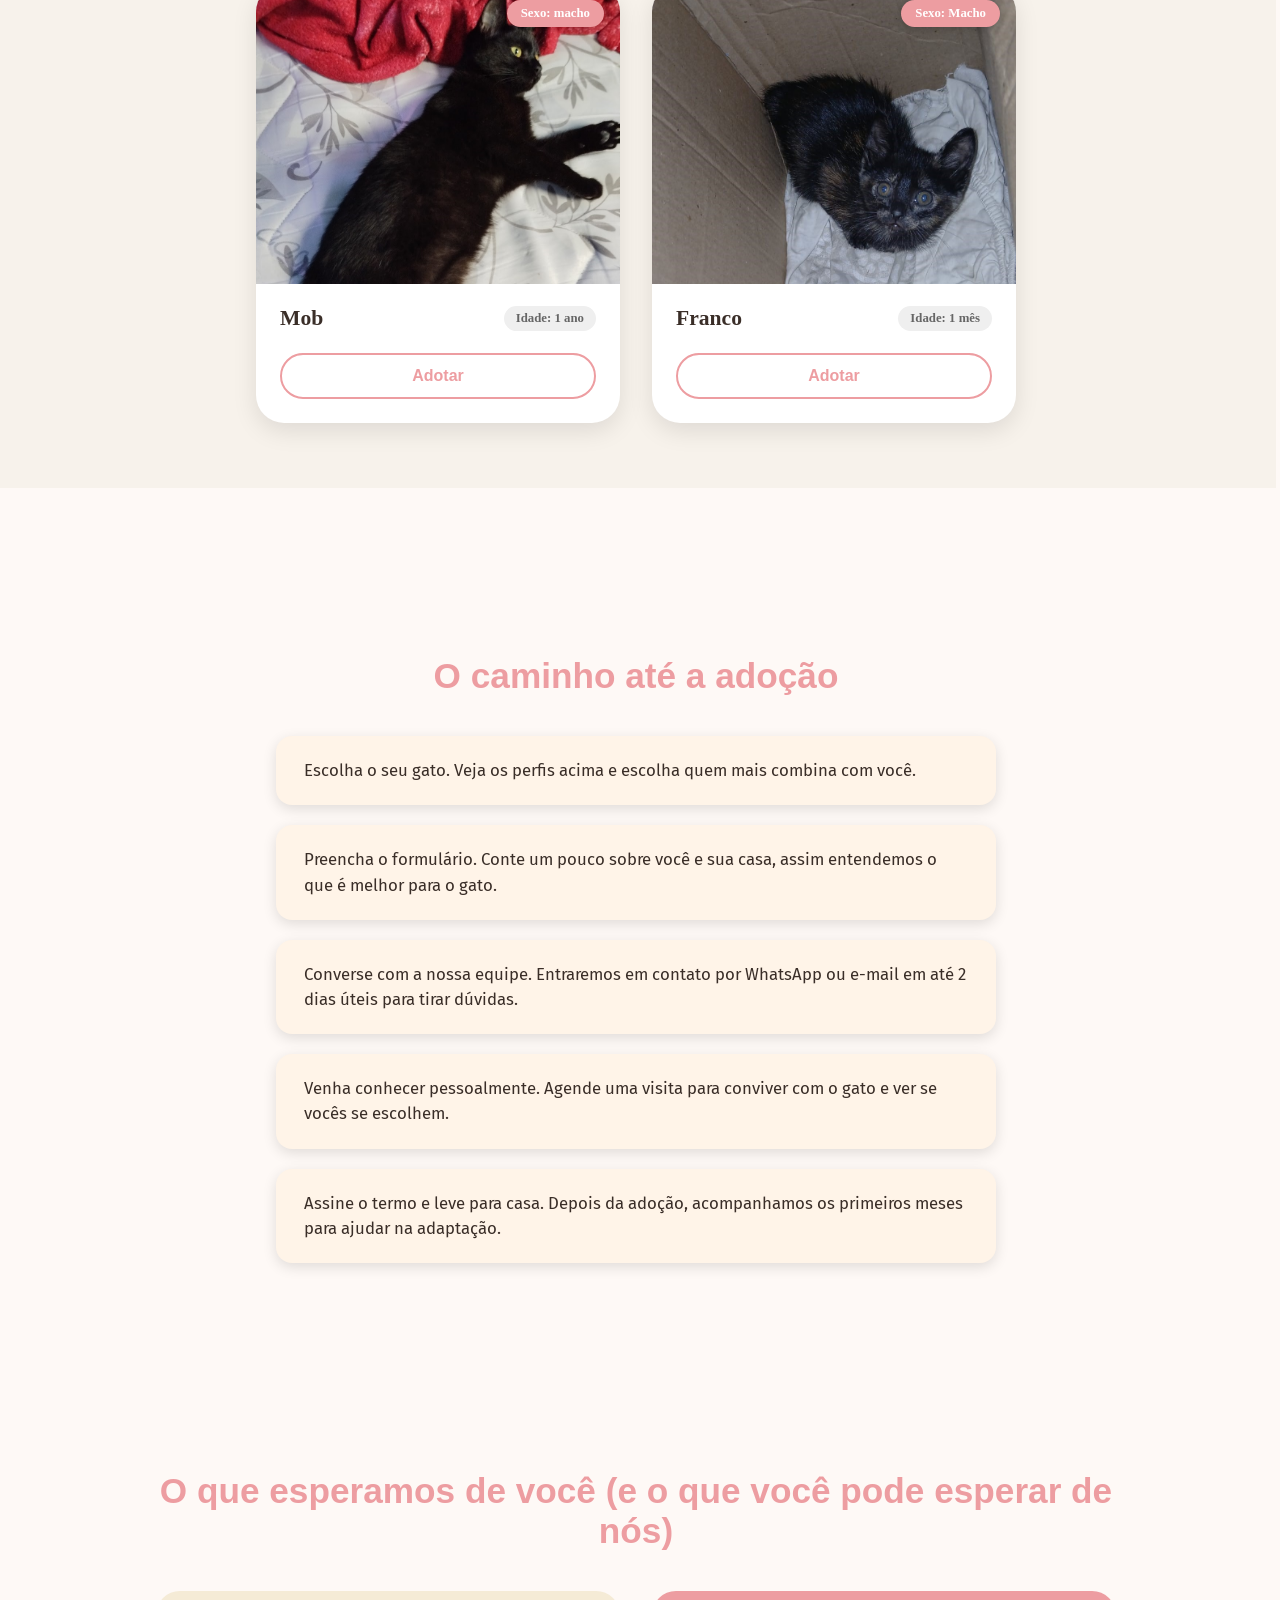
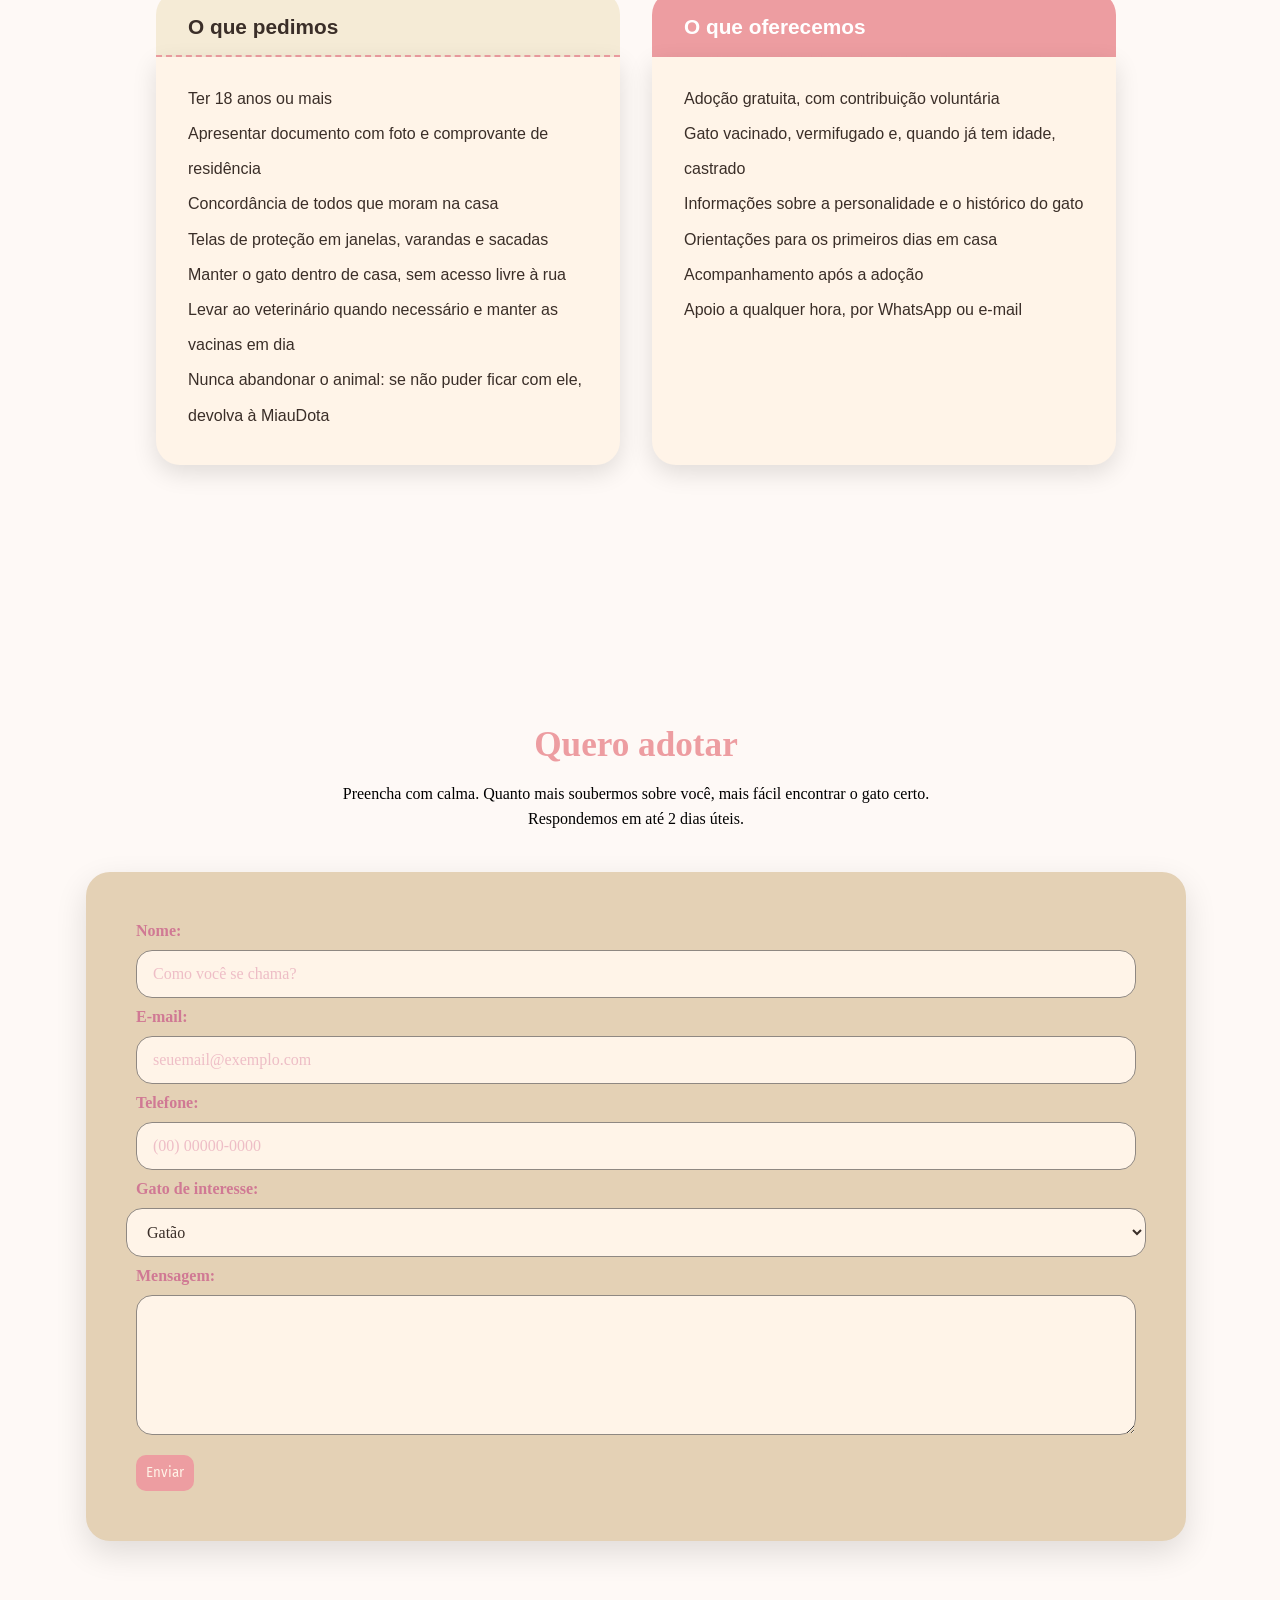
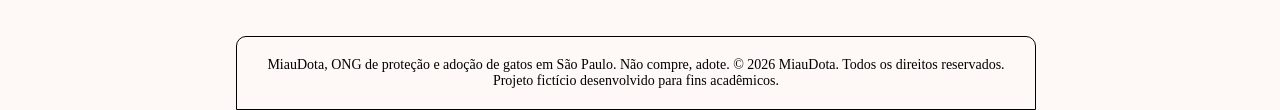
==== commit f2a89884: "ultimas etapas do adocao" ====
--- a/src/paginas/adocao.html
+++ b/src/paginas/adocao.html
@@ -28,7 +28,6 @@
                 <h3>Seu novo melhor amigo está esperando por você!</h3>
 
                 <p>Conheça os gatos que estão na MiauDota e descubra com quem a sua rotina combina. Adotar é um ato de amor, a gente caminha com você em cada passo.</p>
-
                 <a href="#gatos" class="botao-decorativo">Ver gatos disponíveis</a>
             </div>
         </section>
@@ -67,15 +66,29 @@
                 <div class="card">
                     <img src="../assets/imagens/nikogato.jpeg" alt="Gato 3">
                     <h4>Niko</h4>
-                    <p>Idade: ? anos</p>
-                    <p>Sexo: Fêmea</p>
+                    <p>Idade: 1 ano</p>
+                    <p>Sexo: Macho</p>
                     <a href="#formulario" class="botao-decorativo">Adotar</a>
                 </div>
                 <div class="card">
                     <img src="../assets/imagens/pingogato.jpeg" alt="Gato 4">
                     <h4>Pingo</h4>
-                    <p>Idade: 3 anos</p>
-                    <p>Sexo: Fêmea</p>
+                    <p>Idade: 2 anos</p>
+                    <p>Sexo: Macho</p>
+                    <a href="#formulario" class="botao-decorativo">Adotar</a>
+                </div>
+                <div class="card">
+                    <img src="../assets/imagens/mobgato.jpg" alt="Gato 4">
+                    <h4>Mob</h4>
+                    <p>Idade: 1 ano</p>
+                    <p>Sexo: macho</p>
+                    <a href="#formulario" class="botao-decorativo">Adotar</a>
+                </div>
+                <div class="card">
+                    <img src="../assets/imagens/francogato.jpeg" alt="Gato 4">
+                    <h4>Franco</h4>
+                    <p>Idade: 1 mês</p>
+                    <p>Sexo: Macho</p>
                     <a href="#formulario" class="botao-decorativo">Adotar</a>
                 </div>
             </div>
@@ -132,9 +145,12 @@
 
                     <div class="gato-campo"><label for="gato">Gato de interesse:</label></div>
                     <select name="gato" id="gato">
-                        <option value="gato1">Gato 1</option>
-                        <option value="gato2">Gato 2</option>
-                        <option value="gato3">Gato 3</option>
+                        <option value="gato1">Gatão</option>
+                        <option value="gato2">Luana</option>
+                        <option value="gato3">Niko</option>
+                        <option value="gato3">Pingo</option>
+                        <option value="gato3">Mob</option>
+                        <option value="gato3">Franco/option>
                     </select>
 
                     <div class="gato-campo"><label for="mensagem">Mensagem:</label></div>
--- a/src/css/paginas/adocao.css
+++ b/src/css/paginas/adocao.css
@@ -21,28 +21,88 @@
     margin: 0 auto 40px;
     line-height: 1.6;
 }
+#banner > .botao-decorativo:hover{
+    transform: none;
+}
 
 /* segunda seção */
-
-#antes-adotar{
+#antes-adotar {
     max-width: 800px;
     width: 100%;
     text-align: center;
-    margin: 10rem auto 0 auto;
-    border-radius: 40px;
-    padding: 60px 50px 65px 50px;
-    background-color: transparent;
-    position: relative;
-}
+    margin: 6rem auto 0 auto;
+    padding: 60px 40px;
+    font-family: var(--fonte-principal);
+    color: var(--cor-texto);
+}
+#antes-adotar::before {
+    content: "";
+    position: absolute;
+    top: 0;
+    bottom: 0;
+    left: 50%;
+    transform: translateX(-50%);
+    width: 100vw;
+    background-color: var(--cor-fundo-segundario);
+    z-index: -1;
+}
+
 #antes-adotar h3 {
     font-size: clamp(1.6rem, 4vw, 2.2rem);
     margin-bottom: 16px;
     color: var(--cor-titulos);
 }
-#antes-adotar > p{
+
+/* Primeiro parágrafo (texto explicativo) */
+#antes-adotar > p:nth-of-type(1) {
     max-width: 640px;
-    margin: 0 auto 40px;
+    margin: 0 auto 28px auto;
     line-height: 1.6;
+    font-size: 1.05rem;
+}
+
+/* Subtítulo "Faça uma pausa..." */
+#antes-adotar > label {
+    display: inline-block;
+    font-size: 1.15rem;
+    font-weight: 700;
+    color: var(--cor-titulos);
+    margin-bottom: 20px;
+}
+
+/* Segundo parágrafo (bloco com os checkboxes) */
+#antes-adotar > p:nth-of-type(2) {
+    max-width: 580px;
+    margin: 0 auto 32px auto;
+    padding: 28px 32px;
+    background-color: #ffffff;
+    border-radius: var(--raio);
+    border: 2px dashed var(--cor-titulos);
+    text-align: left; /* Alinha as caixinhas perfeitamente à esquerda */
+    line-height: 2.4;
+    font-weight: 500;
+    box-shadow: 0 4px 12px rgba(0, 0, 0, 0.04);
+}
+
+/* Estiliza a caixinha do checkbox com a cor do site */
+#antes-adotar input[type="checkbox"] {
+    accent-color: var(--cor-titulos);
+    width: 18px;
+    height: 18px;
+    margin-right: 10px;
+    cursor: pointer;
+}
+
+/* Último parágrafo (chamada final) */
+#antes-adotar > p:nth-of-type(3) {
+    margin: 0 auto;
+    font-weight: 700;
+    font-size: 1.1rem;
+    color: var(--cor-texto);
+    background-color: var(--cor-cards);
+    padding: 14px 24px;
+    border-radius: 30px;
+    display: inline-block;
 }
 
 /* terceira seção */
@@ -128,7 +188,7 @@
     position: absolute;
     top: 16px;
     right: 16px;
-    background-color: var(--cor-titulos); /* Usa o tom rosa do seu projeto */
+    background-color: var(--cor-titulos);
     color: #ffffff;
     font-size: 0.8rem;
     font-weight: 700;
@@ -198,7 +258,8 @@
     color: #d07994;
 }
 .gato-form input,
-.gato-form textarea {
+.gato-form textarea,
+.gato-form select {
     box-sizing: border-box;
     width: 100%;
     padding: 14px 16px;
@@ -223,13 +284,116 @@
 }
 
 .gato-form input:hover,
-.gato-form textarea:hover {
+.gato-form textarea:hover,
+.gato-form select:hover {
     border-color: var(--cor-texto);
 }
 
 .gato-form input:focus-visible,
-.gato-form textarea:focus-visible {
+.gato-form textarea:focus-visible{
     outline: none;
     border-color: var(--cor-texto);
     box-shadow: 0 0 0 4px rgba(242, 140, 56, 0.35);
+}
+
+/* parte como funciona */
+#como-funciona {
+    max-width: 900px;
+    width: 100%;
+    text-align: center;
+    margin: 8rem auto 0 auto;
+    padding: 40px 20px;
+    font-family: var(--fonte-principal);
+}
+
+#como-funciona h3 {
+    font-size: clamp(1.6rem, 4vw, 2.2rem);
+    margin-bottom: 40px;
+    color: var(--cor-titulos);
+}
+
+#como-funciona ul {
+    list-style: none;
+    padding: 0;
+    margin: 0 auto;
+    max-width: 720px;
+    display: flex;
+    flex-direction: column;
+    gap: 20px;
+}
+
+#como-funciona li {
+    display: flex;
+    align-items: center;
+    gap: 22px;
+    background-color: var(--cor-fundo-suave);
+    color: var(--cor-texto);
+    padding: 22px 28px;
+    border-radius: var(--raio);
+    box-shadow: 0 4px 14px var(--cor-sombra);
+    text-align: left;
+    line-height: 1.5;
+    font-size: 1.05rem;
+    transition: transform 0.2s ease, background-color 0.2s ease;
+}
+
+#como-funciona li:hover {
+    transform: translateX(6px);
+    background-color: var(--cor-cards);
+}
+
+/* parte o que esperamos de você */
+#requisitos {
+    max-width: 1000px;
+    width: 100%;
+    margin: 8rem auto 0 auto;
+    padding: 40px 20px;
+    font-family: var(--fonte-principal);
+    display: grid;
+    grid-template-columns: 1fr 1fr; /* Cria 2 colunas iguais */
+    column-gap: 32px;
+    row-gap: 0;
+}
+
+/* Título principal ocupando as 2 colunas no topo */
+#requisitos > h3 {
+    grid-column: 1 / -1;
+    text-align: center;
+    font-size: clamp(1.6rem, 4vw, 2.2rem);
+    margin-bottom: 40px;
+    color: var(--cor-titulos);
+}
+
+/* Cabeçalhos dos cartões ("O que pedimos" e "O que oferecemos") */
+#requisitos > h4 {
+    background-color: var(--cor-cards);
+    color: var(--cor-texto);
+    font-size: 1.3rem;
+    padding: 24px 32px 16px 32px;
+    border-radius: 24px 24px 0 0; /* Arredonda apenas o topo */
+    text-align: left;
+    border-bottom: 2px dashed var(--cor-titulos);
+}
+
+#requisitos > p {
+    background-color: var(--cor-fundo-suave);
+    color: var(--cor-texto);
+    padding: 24px 32px 32px 32px;
+    border-radius: 0 0 24px 24px; /* Arredonda apenas a base */
+    box-shadow: 0 8px 24px var(--cor-sombra);
+    text-align: left;
+    line-height: 2.2;
+    font-size: 1rem;
+    font-weight: 500;
+}
+/* Posiciona "O que oferecemos" na coluna 2 (Direita) */
+#requisitos > h4:nth-of-type(2) {
+    grid-column: 2;
+    grid-row: 2;
+    background-color: var(--cor-titulos); /* Destaca a coluna da MiauDota em rosa */
+    color: #ffffff;
+}
+#requisitos > p:nth-of-type(2) {
+    grid-column: 2;
+    grid-row: 3;
 }
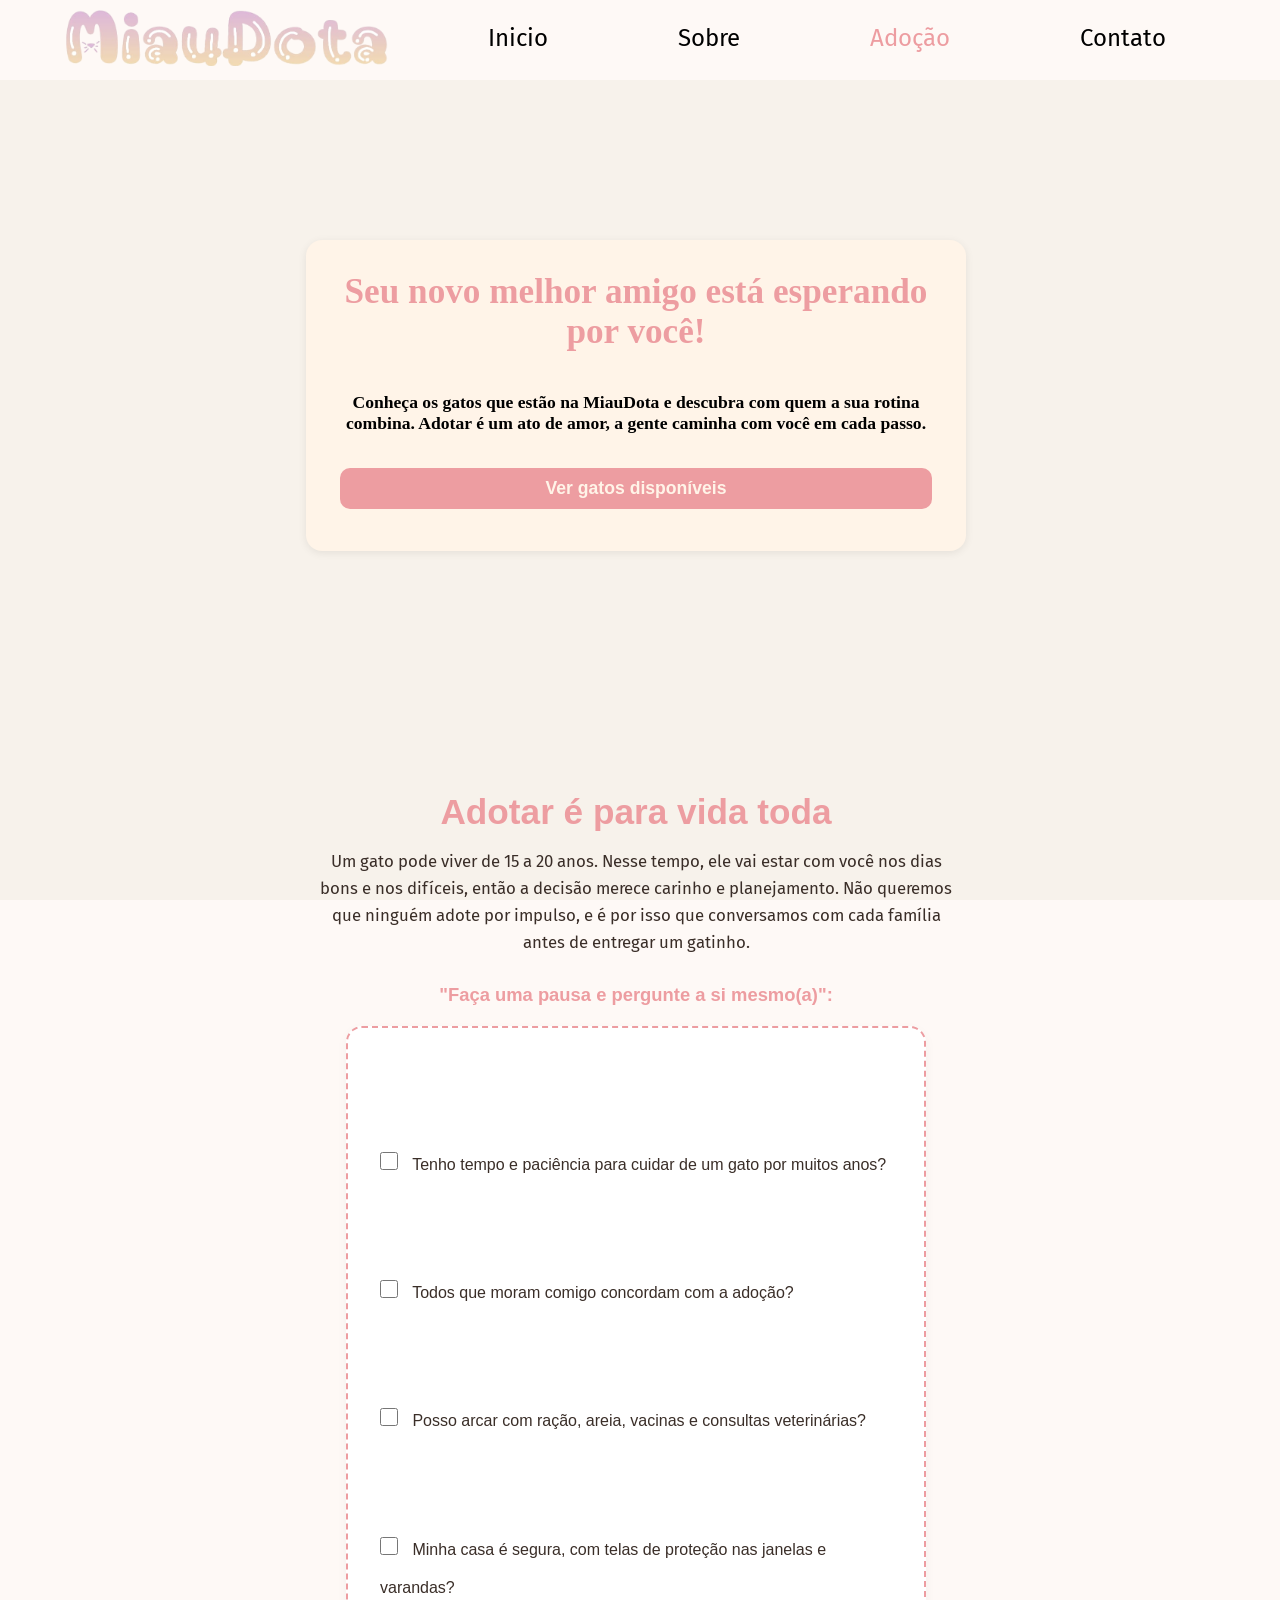
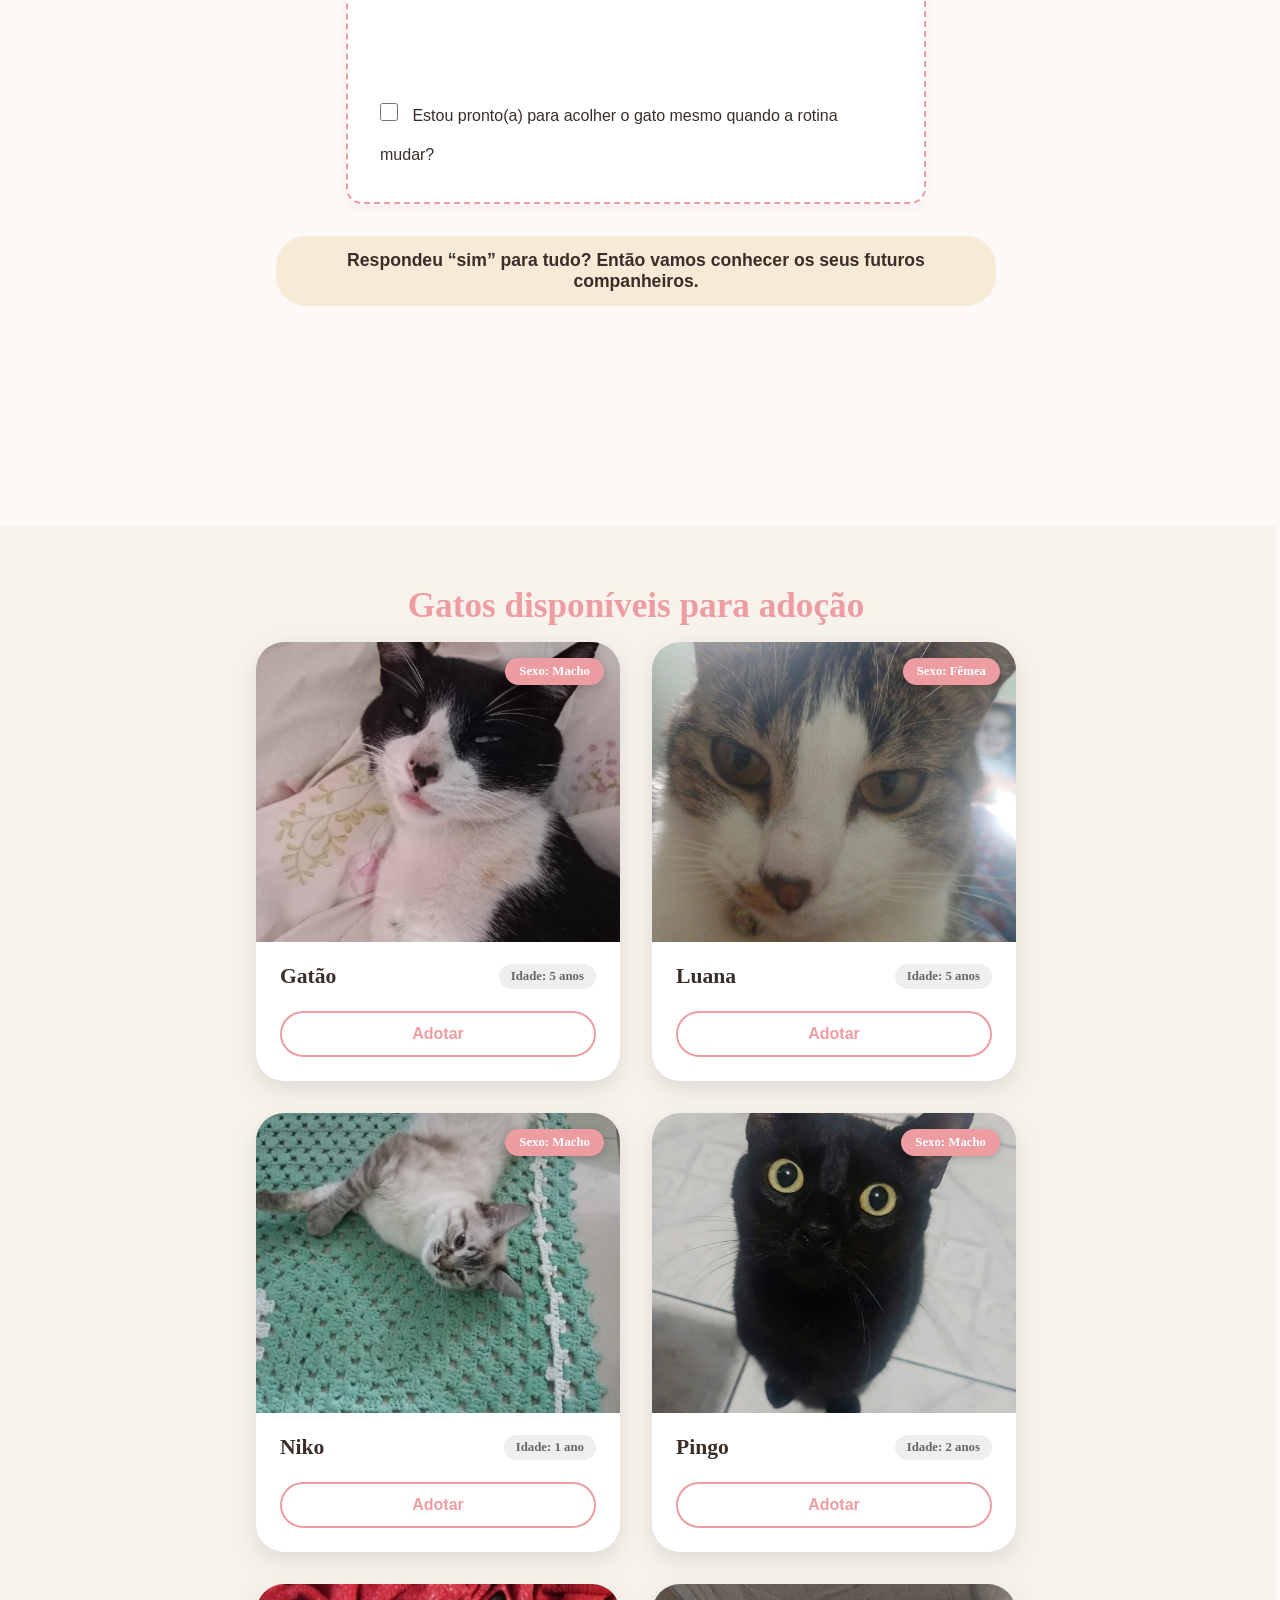
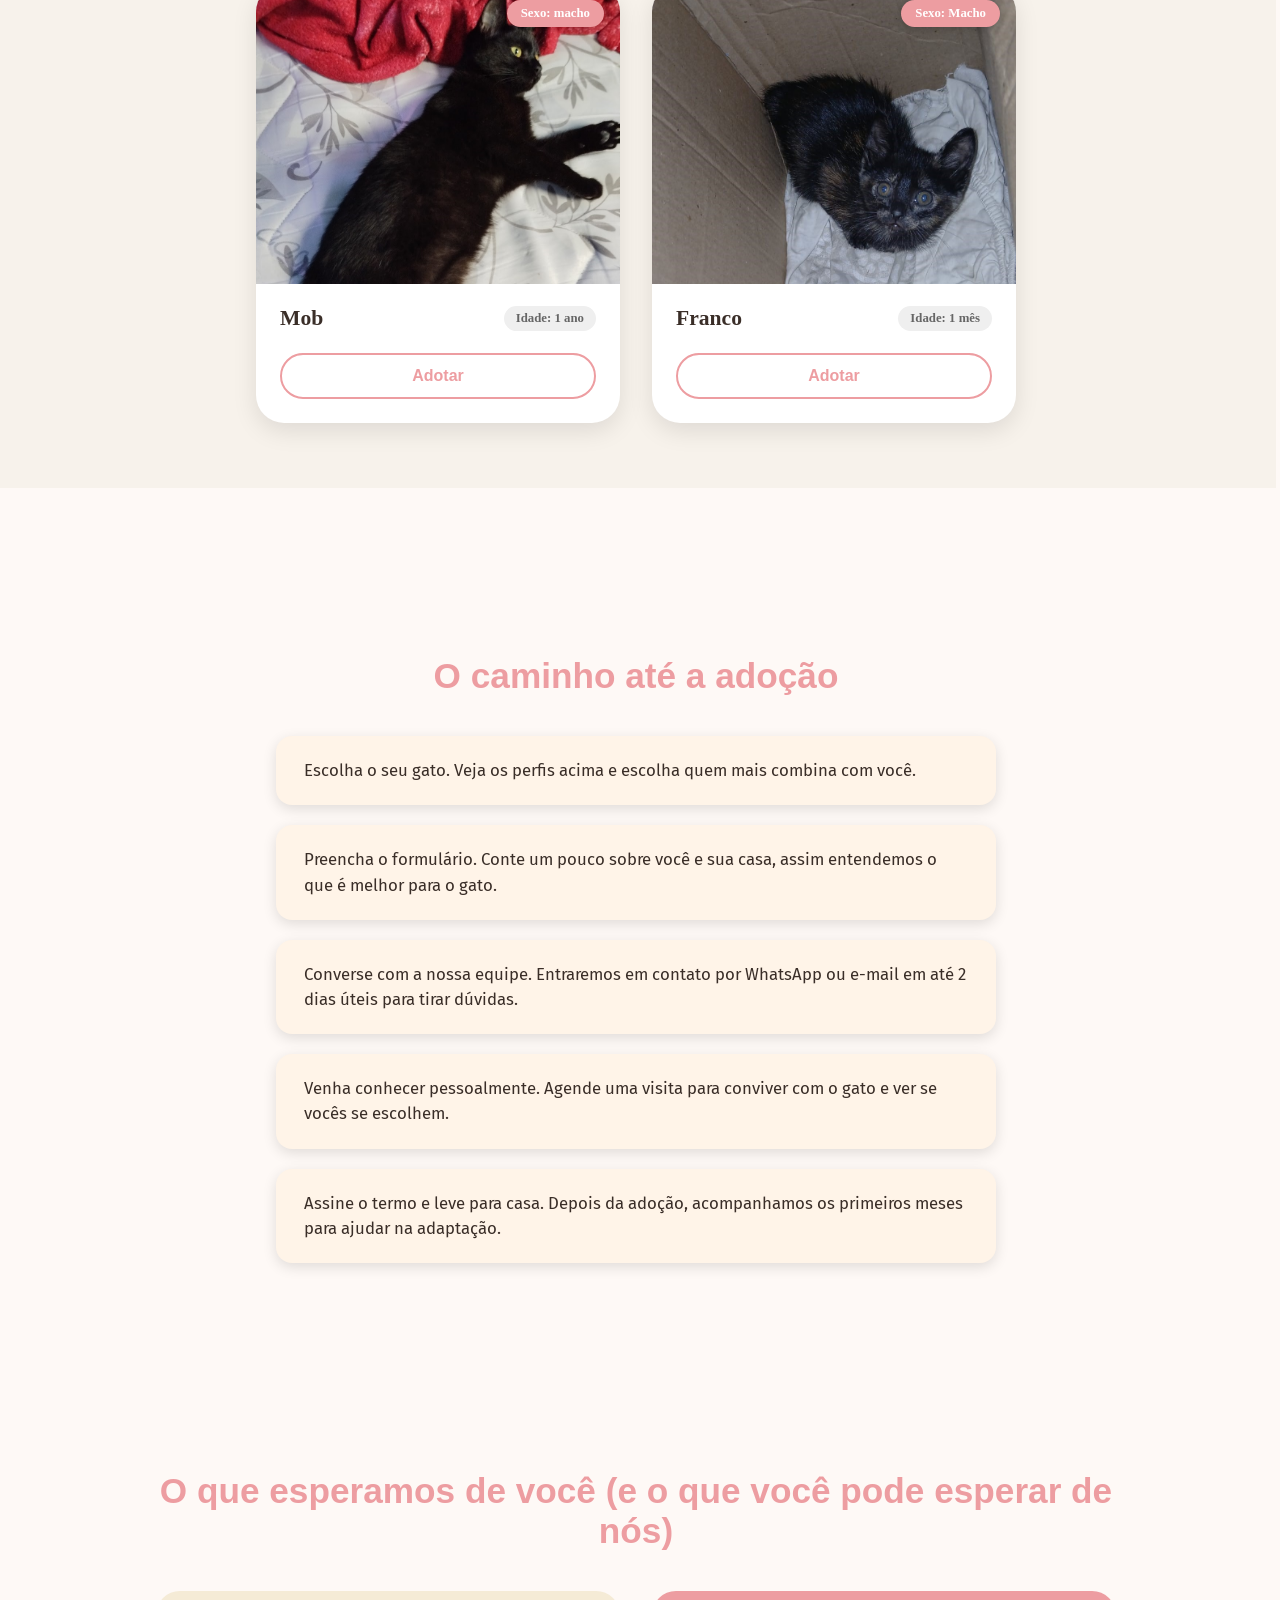
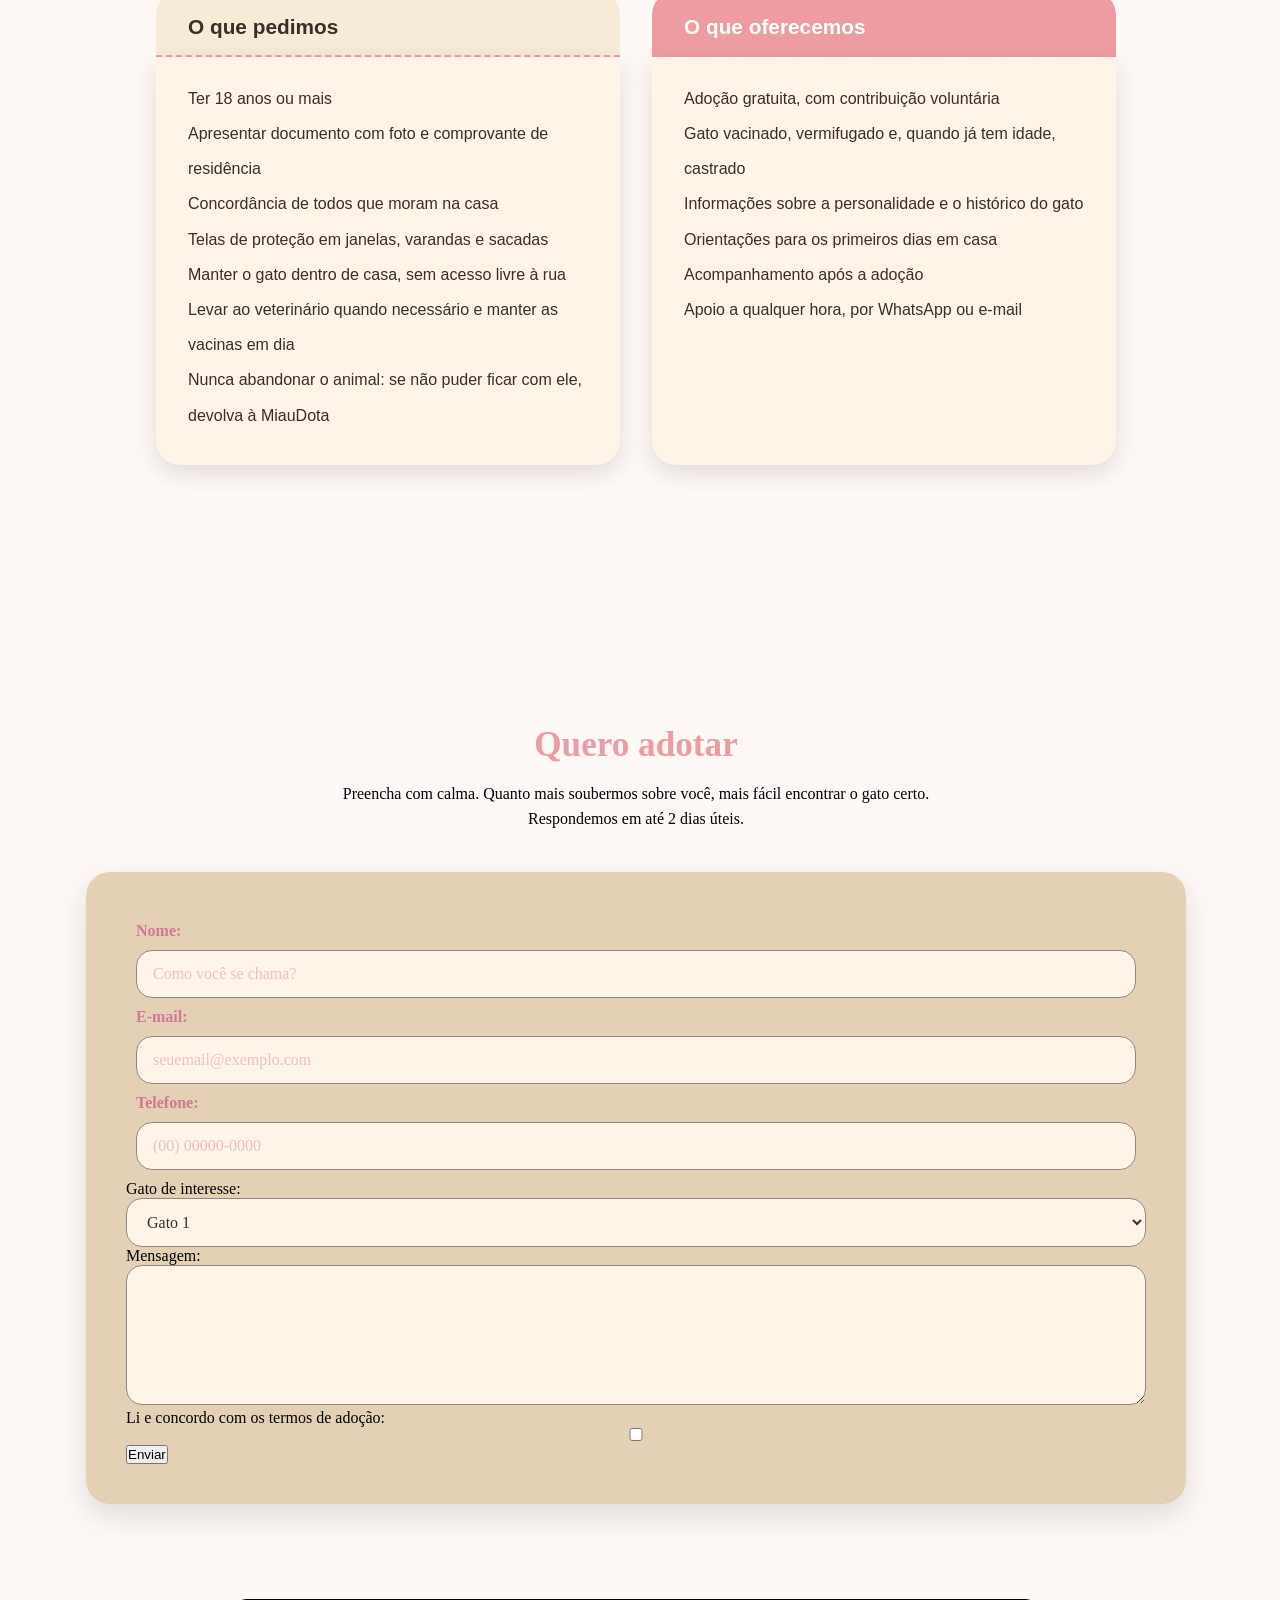
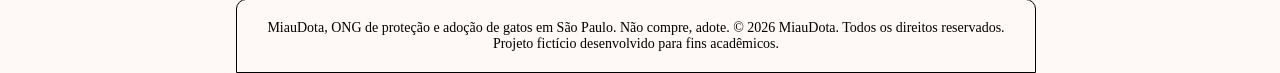
==== commit aa8d50d2: "Merge branch 'main' into global" ====
--- a/src/paginas/adocao.html
+++ b/src/paginas/adocao.html
@@ -143,21 +143,21 @@
                     <div class="gato-campo"><label for="telefone">Telefone:</label></div>
                     <div class="gato-campo"><input type="tel" id="telefone" name="telefone" required placeholder="(00) 00000-0000"></div>
 
-                    <div class="gato-campo"><label for="gato">Gato de interesse:</label></div>
-                    <select name="gato" id="gato">
-                        <option value="gato1">Gatão</option>
-                        <option value="gato2">Luana</option>
-                        <option value="gato3">Niko</option>
-                        <option value="gato3">Pingo</option>
-                        <option value="gato3">Mob</option>
-                        <option value="gato3">Franco/option>
-                    </select>
+                <p><label for="gato">Gato de interesse:</label>
+                <select name="gato" id="gato">
+                    <option value="gato1">Gato 1</option>
+                    <option value="gato2">Gato 2</option>
+                    <option value="gato3">Gato 3</option>
+                </select></p>
 
-                    <div class="gato-campo"><label for="mensagem">Mensagem:</label></div>
-                    <div class="gato-campo"><textarea id="mensagem" name="mensagem" rows="1" required></textarea></div>
-                    <button type="submit" class="botao-decorativo">Enviar</button>
-                </form>
-            </div>
+                <p><label for="mensagem">Mensagem:</label>
+                <textarea id="mensagem" name="mensagem" rows="1" required></textarea></p>
+                
+                <p><label for="termos">Li e concordo com os termos de adoção:</label>
+                <input type="checkbox" id="termos" name="termos" required></p>
+                <button type="submit">Enviar</button>
+
+            </form>
         </section>
     </main>
 
@@ -167,4 +167,4 @@
             &copy; 2026 MiauDota. Todos os direitos reservados. Projeto fictício desenvolvido para fins acadêmicos.</p>
         </div>
     </footer>
-</body>+</body>
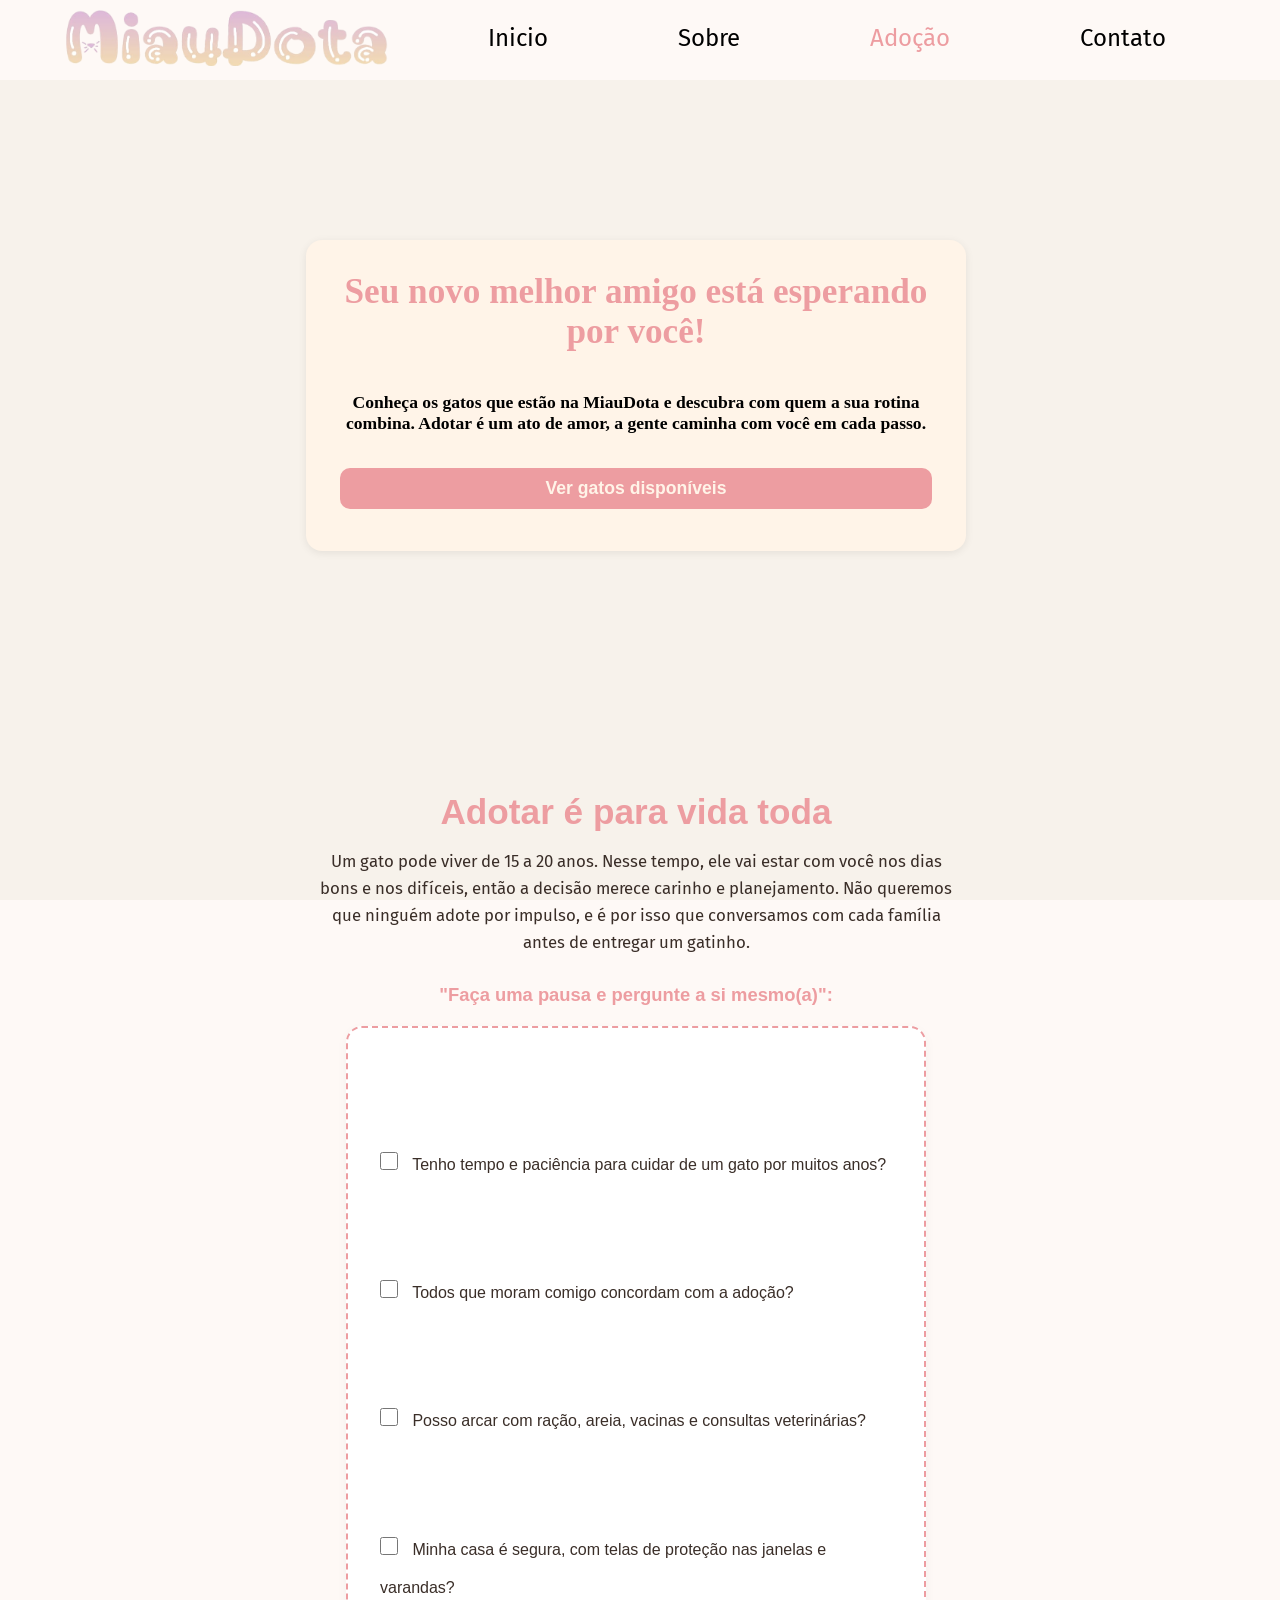
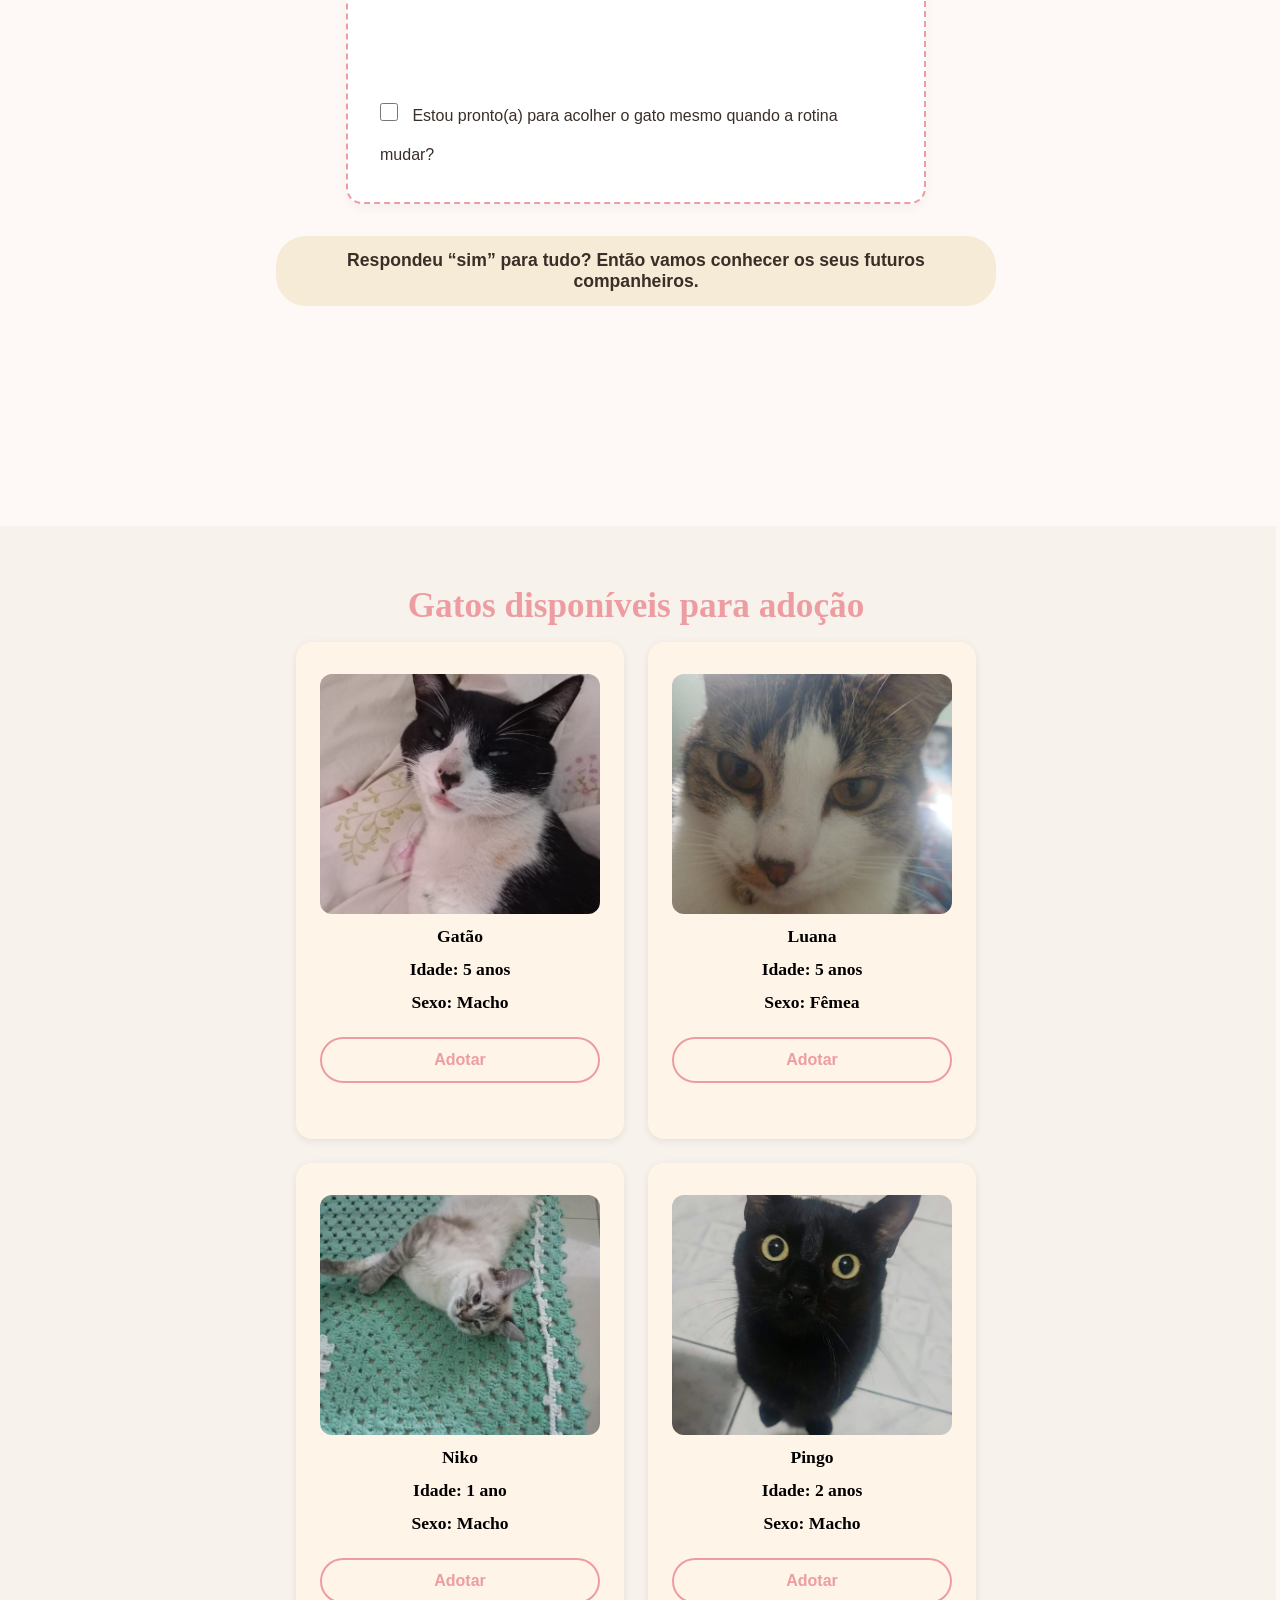
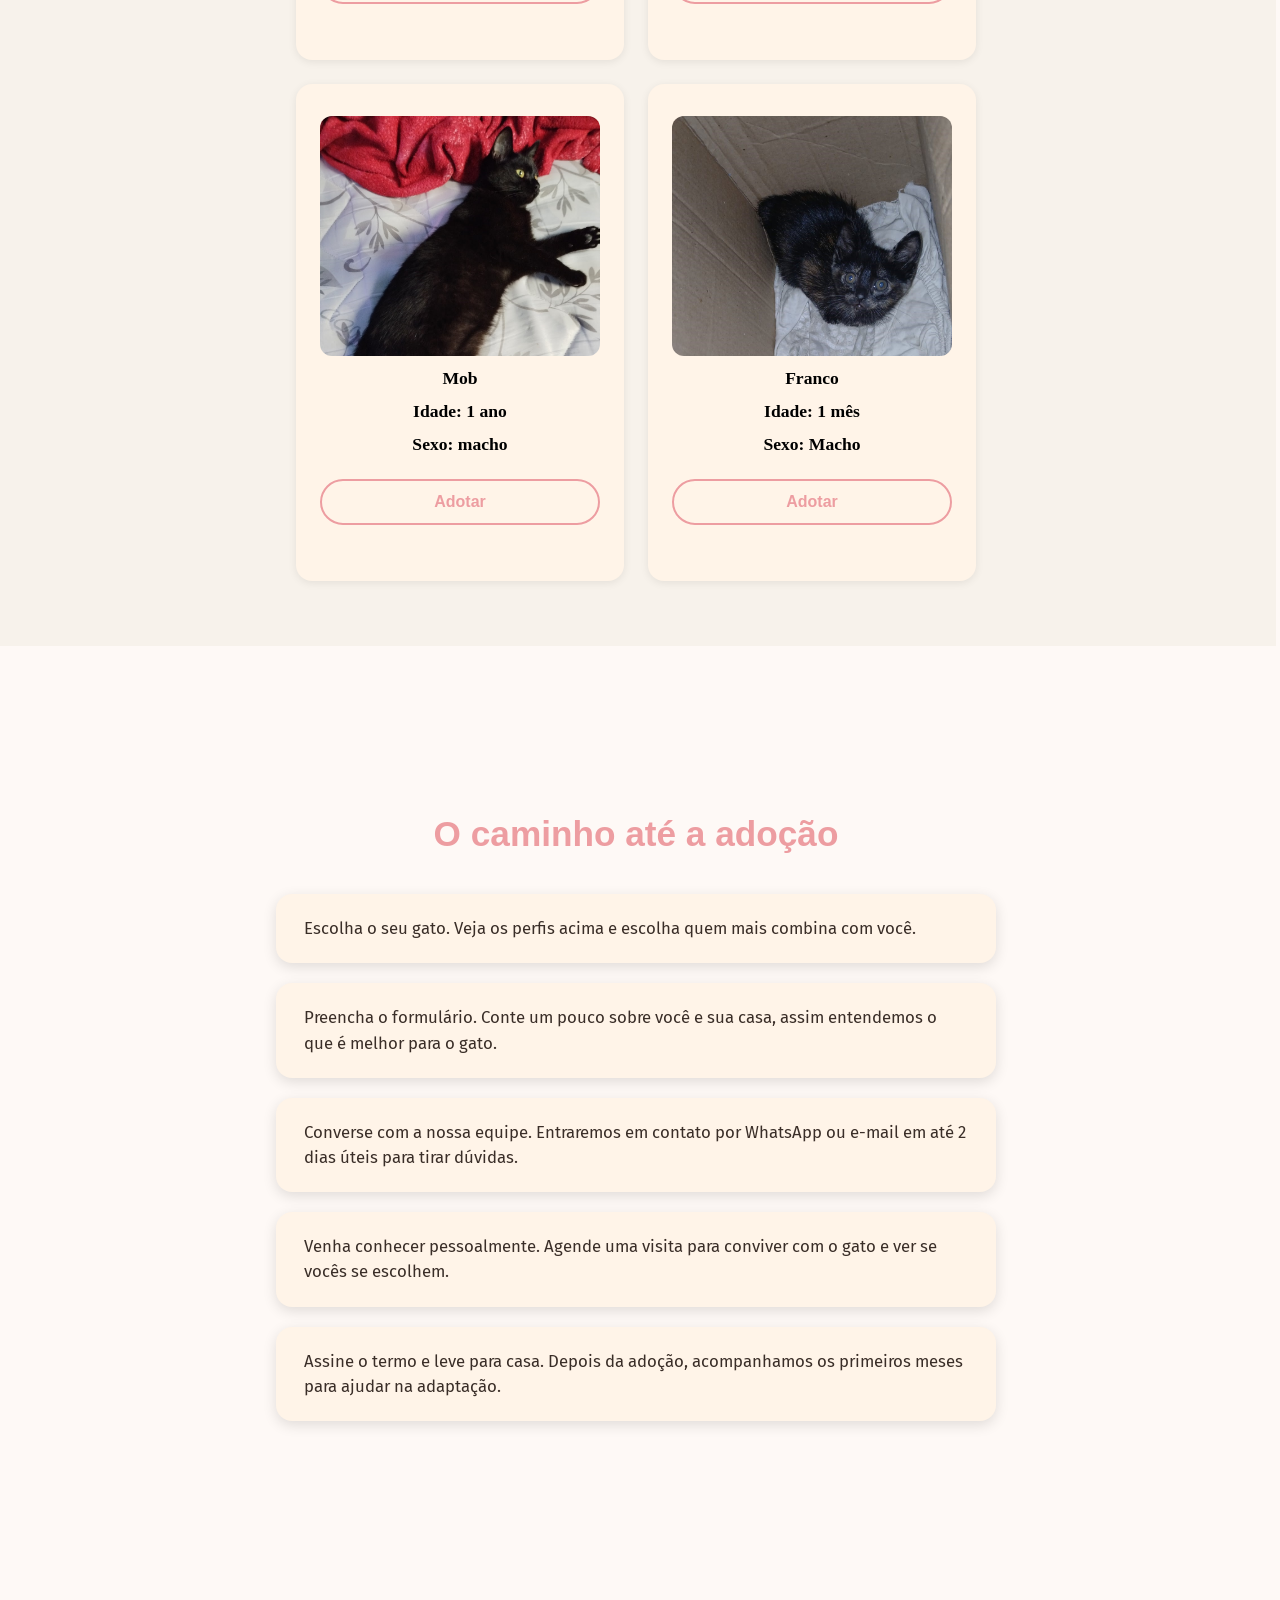
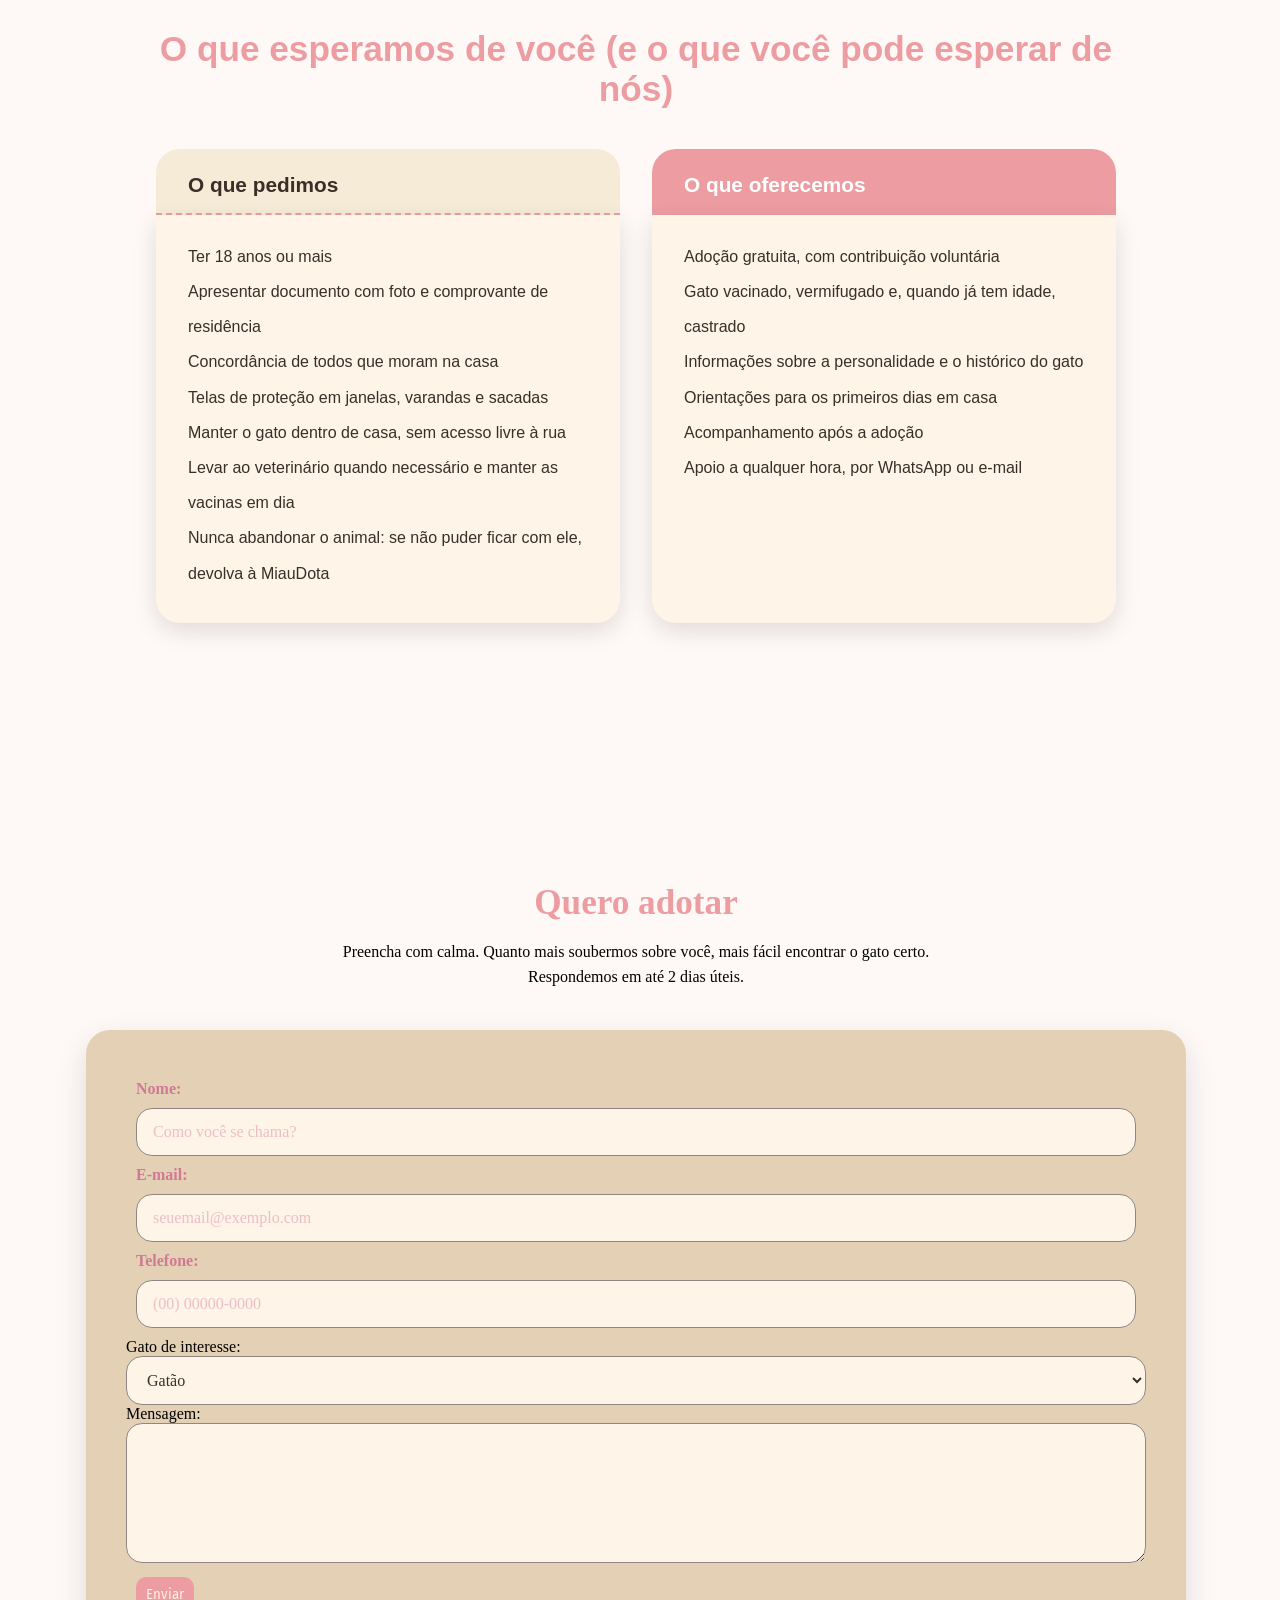
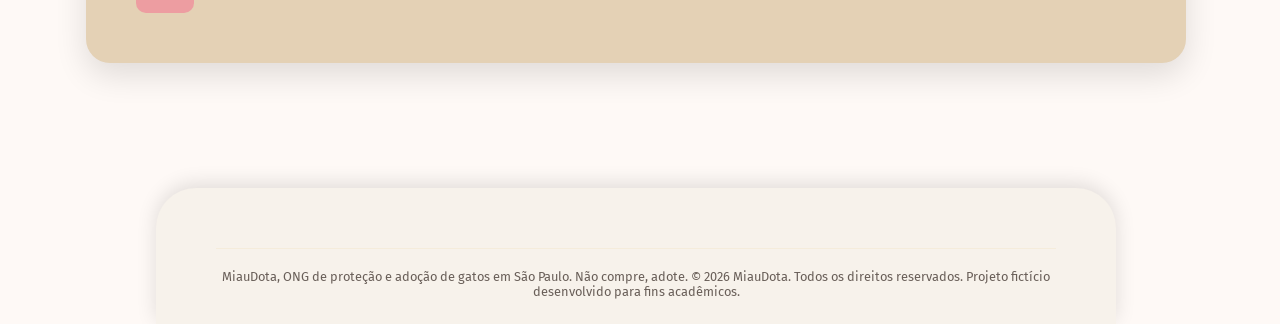
==== commit 52868629: "mudanca do rodape e mudança de cores da pagina sobre" ====
--- a/src/paginas/adocao.html
+++ b/src/paginas/adocao.html
@@ -145,17 +145,17 @@
 
                 <p><label for="gato">Gato de interesse:</label>
                 <select name="gato" id="gato">
-                    <option value="gato1">Gato 1</option>
-                    <option value="gato2">Gato 2</option>
-                    <option value="gato3">Gato 3</option>
+                    <option value="gato1">Gatão</option>
+                    <option value="gato2">Luana</option>
+                    <option value="gato3">Niko</option>
+                    <option value="gato3">Pingo</option>
+                    <option value="gato3">Mob</option>
+                    <option value="gato3">Franco</option>
                 </select></p>
 
                 <p><label for="mensagem">Mensagem:</label>
                 <textarea id="mensagem" name="mensagem" rows="1" required></textarea></p>
-                
-                <p><label for="termos">Li e concordo com os termos de adoção:</label>
-                <input type="checkbox" id="termos" name="termos" required></p>
-                <button type="submit">Enviar</button>
+                <button type="submit" class="botao-decorativo">Enviar</button>
 
             </form>
         </section>
--- a/src/css/paginas/adocao.css
+++ b/src/css/paginas/adocao.css
@@ -105,8 +105,8 @@
     display: inline-block;
 }
 
-/* terceira seção */
-#gatos{
+/* terceira seção, parte de adoções */
+#gatos {
     max-width: 1200px;
     width: 100%;
     text-align: center;
@@ -116,6 +116,7 @@
     background-color: transparent;
     position: relative;
 }
+
 #gatos::before {
     content: "";
     position: absolute;
@@ -127,79 +128,44 @@
     background-color: var(--cor-fundo-segundario);
     z-index: -1;
 }
+
 #gatos h3 {
     font-size: clamp(1.6rem, 4vw, 2.2rem);
     margin-bottom: 16px;
     color: var(--cor-titulos);
 }
-#gatos > p{
+
+#gatos > p {
     max-width: 640px;
     margin: 0 auto 40px;
     line-height: 1.6;
 }
-.cards{
+
+.cards {
     display: flex;
     flex-wrap: wrap;
-    gap: 32px;
-    max-width: 760px;
+    justify-content: center;
+    gap: 24px;
+    max-width: 680px;
     margin: 0 auto;
 }
+
 .cards > .card {
-    flex: 0 0 calc(50% - 16px); /* Mantém 2 por linha */
-    position: relative; /* Permite posicionar o selo de sexo por cima da foto */
-    margin: 0;
-    padding: 0; /* Zera o padding para a foto encostar nas bordas do topo */
-    background: #ffffff;
-    border-radius: 28px;
-    overflow: hidden; /* Corta os cantos superiores da foto acompanhando a curva */
-    box-shadow: 0 8px 24px rgba(0, 0, 0, 0.1);
-    display: flex;
-    flex-direction: row;
-    flex-wrap: wrap;
-    justify-content: space-between;
-    align-items: center;
-    gap: 0; /* Sobrescreve o gap: 24px do global.css */
-}
-.card > img{
-    width: 100%;
-    max-width: 100%; /* Sobrescreve o max-width: 200px antigo */
-    height: 300px;
-    object-fit: cover;
-    margin: 0;
-    display: block;
-}
-.cards > .card h4 {
-    font-size: 1.35rem;
-    font-weight: 700;
-    color: var(--cor-texto);
-    margin: 22px 0 10px 24px;
-    text-align: left;
-}
-.cards > .card > p:nth-of-type(1) {
-    background-color: #efefef;
-    color: #666666;
-    font-size: 0.8rem;
-    font-weight: 600;
-    padding: 5px 12px;
-    border-radius: 20px;
-    margin: 22px 24px 10px 0;
-}
-.cards > .card > p:nth-of-type(2) {
-    position: absolute;
-    top: 16px;
-    right: 16px;
-    background-color: var(--cor-titulos);
-    color: #ffffff;
-    font-size: 0.8rem;
-    font-weight: 700;
-    padding: 6px 14px;
-    border-radius: 20px;
-    box-shadow: 0 2px 8px rgba(0, 0, 0, 0.2);
-    margin: 0;
+    flex: 0 0 calc(50% - 12px); /* Mantém 2 cards por linha */
+    margin: 0; /* Zera a margem de 20px do global.css */
+    gap: 12px; /* Deixa o nome, idade, sexo e botão mais próximos */
+}
+
+.card > img {
+    width: 100%;
+    height: 240px;
+    object-fit: cover; /* Mantém todas as fotos do mesmo tamanho sem distorcer */
+    border-radius: 12px;
+    margin: 0 auto;
 }
 .cards > .card > .botao-decorativo {
     width: 100%;
-    margin: 12px 24px 24px 24px;
+    margin: 12px auto 24px auto;
     padding: 12px;
     background-color: transparent;
     color: var(--cor-titulos);
@@ -213,7 +179,7 @@
 .cards > .card > .botao-decorativo:hover {
     background-color: var(--cor-titulos);
     color: #ffffff;
-    transform: none;
+    transform: none; /* Evita que o botão salte para fora do card */
     box-shadow: none;
 }
 
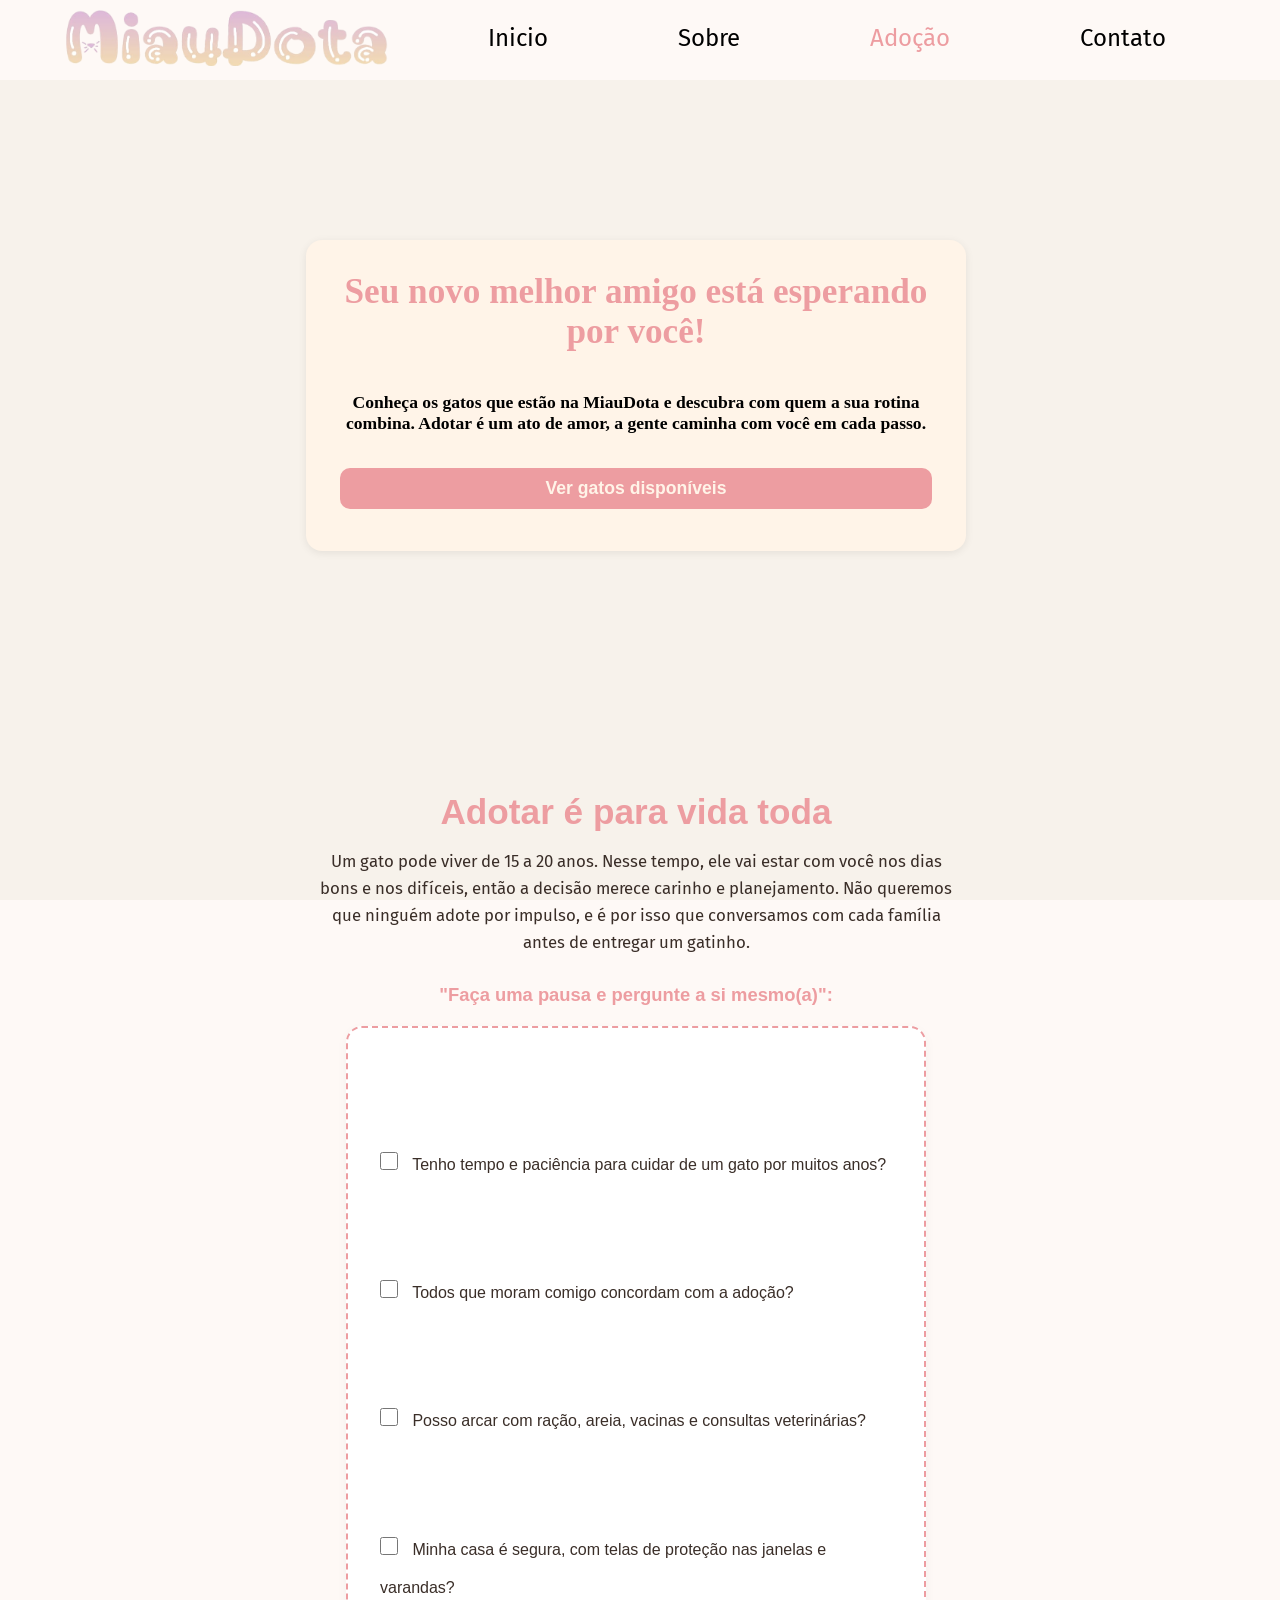
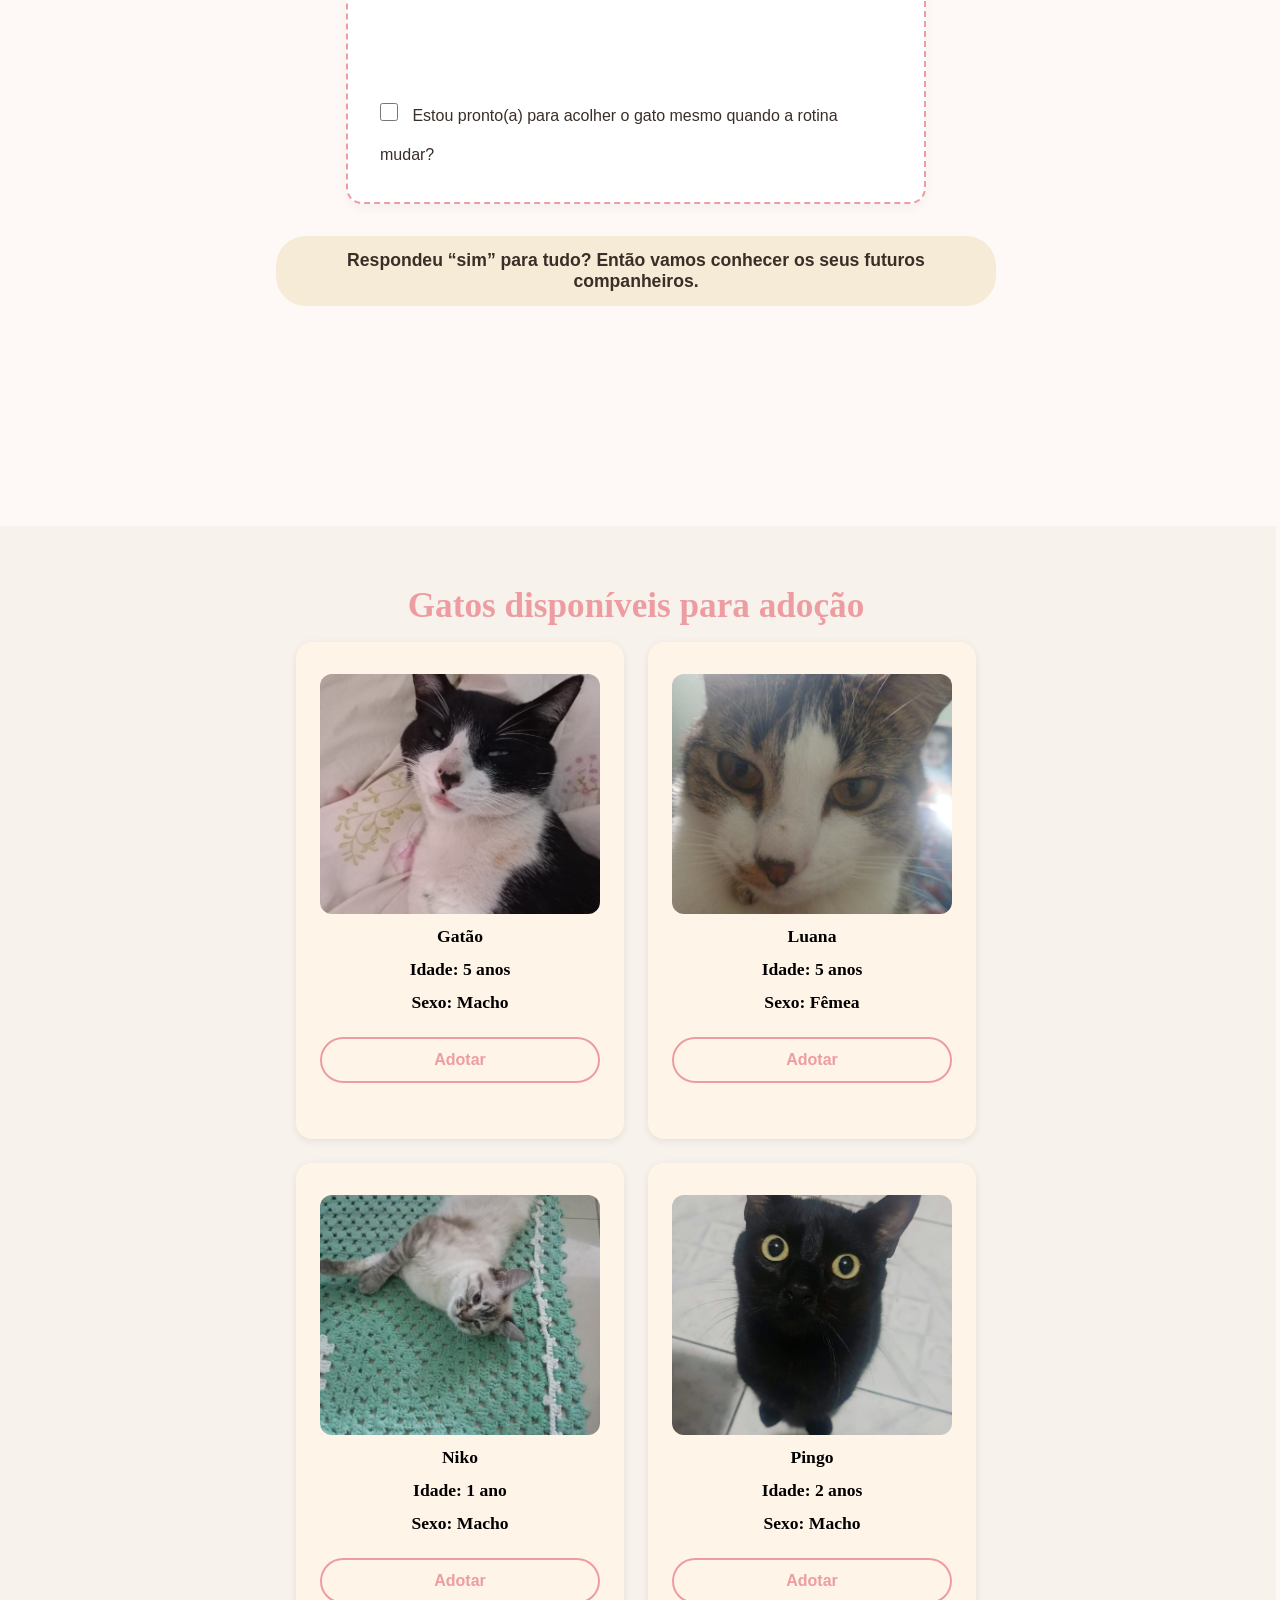
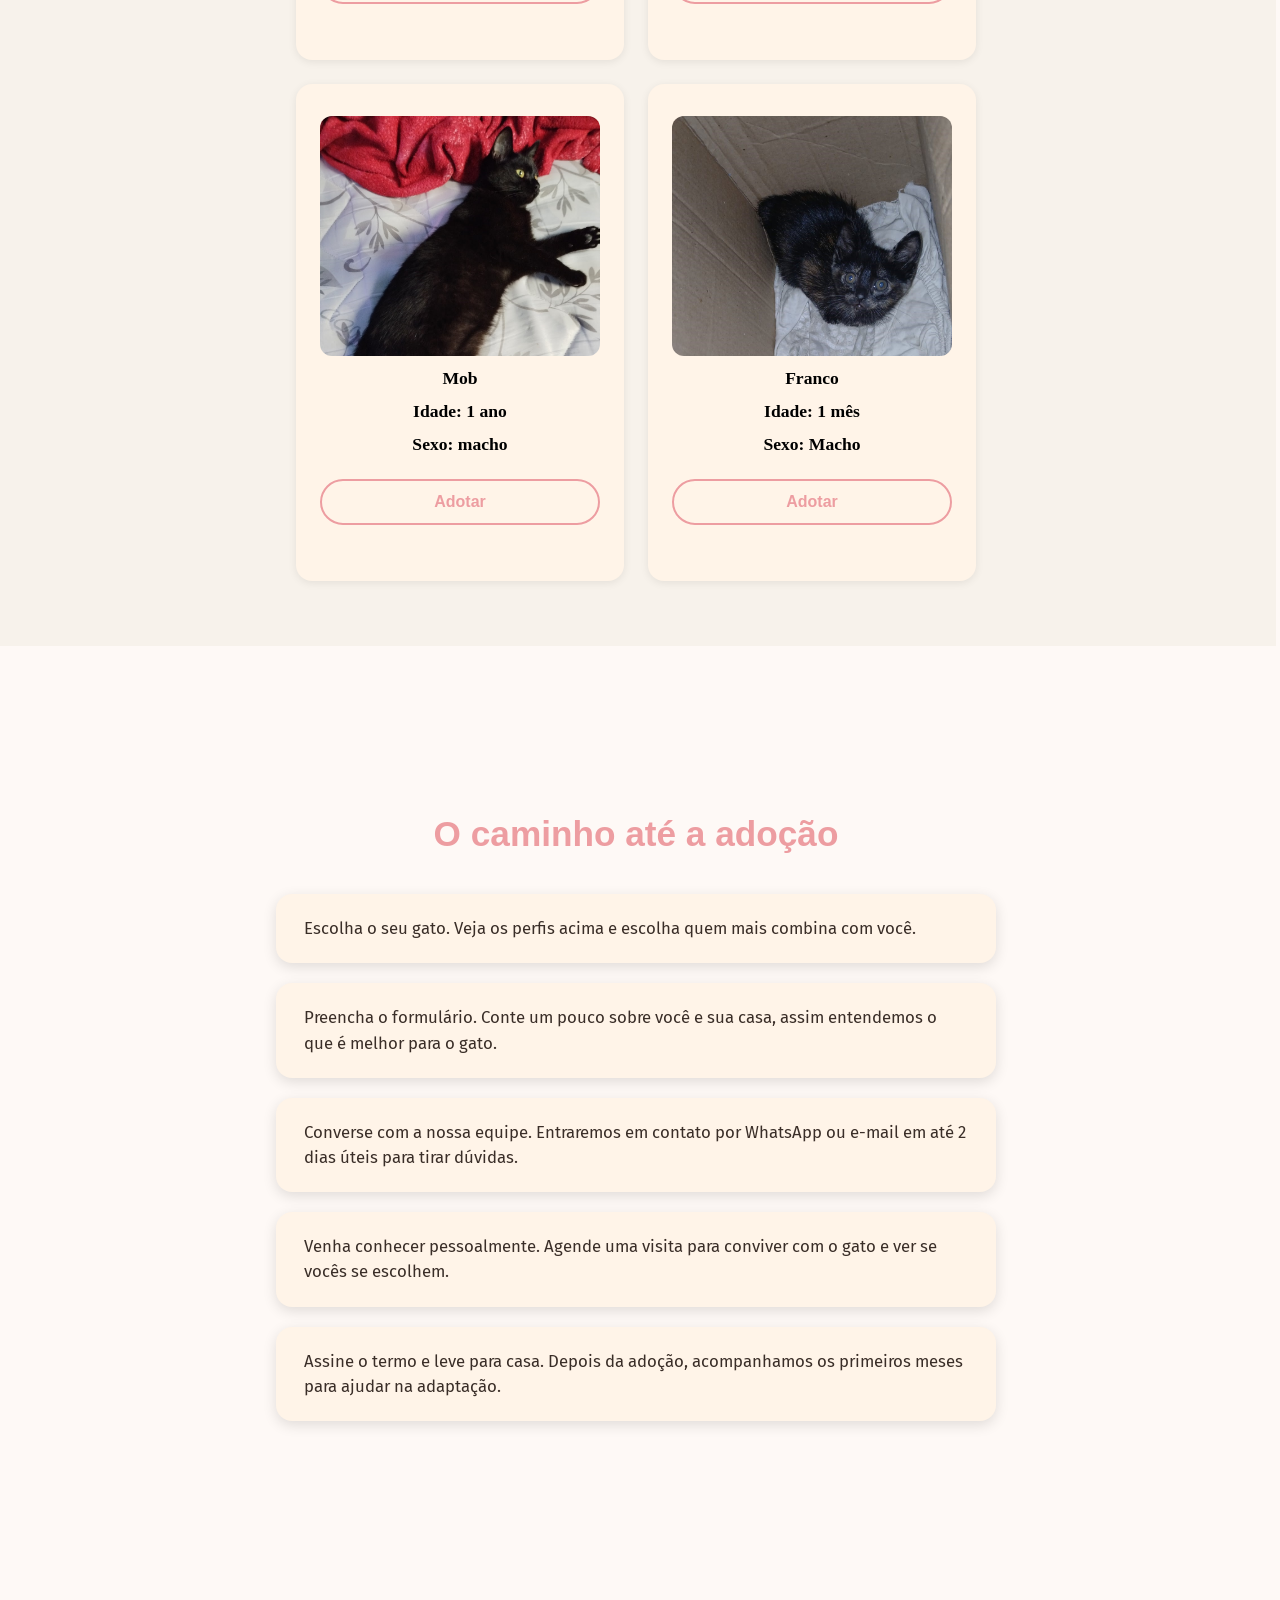
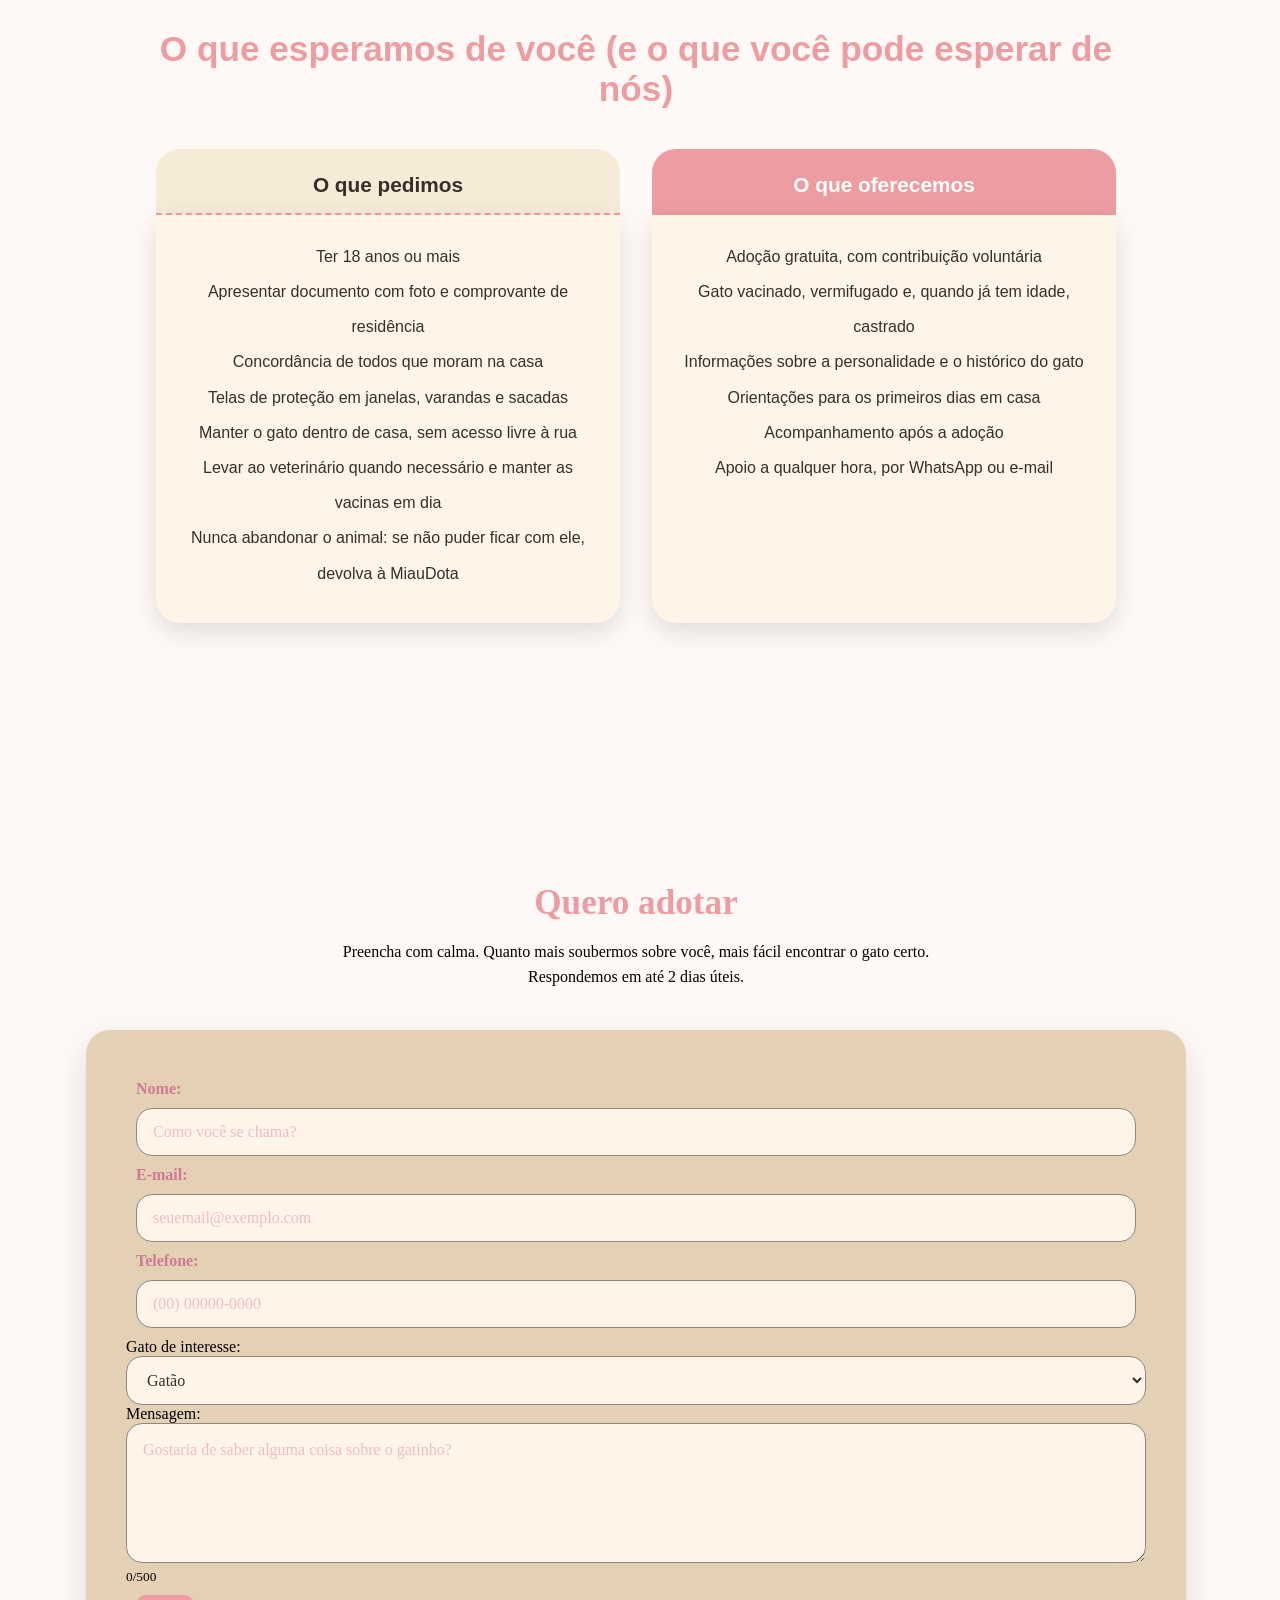
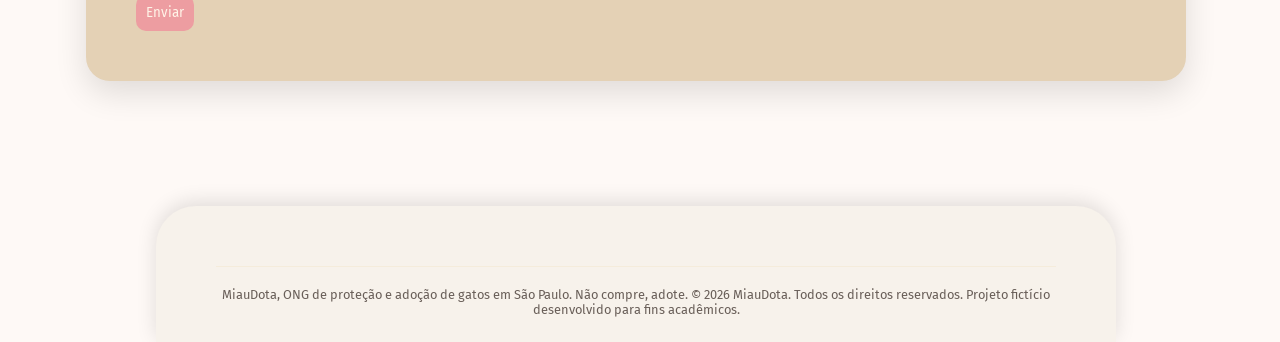
==== commit f735654a: "final" ====
--- a/src/paginas/adocao.html
+++ b/src/paginas/adocao.html
@@ -4,20 +4,22 @@
     <meta charset="UTF-8">
     <meta name="viewport" content="width=device-width, initial-scale=1.0">
     <title>Gatos para Adoção | MiauDota</title>
-    <link rel="stylesheet" href="/src/css/paginas/adocao.css">
-    <script src="/src/js/paginas/adocao.js" defer></script>
+    <link rel="stylesheet" href="../css/paginas/adocao.css">
+    <script src="../js/paginas/adocao.js" defer></script>
 </head>
 <body>
     <header>
         <nav>
+            <input type="checkbox" id="menu-toggle">
+            <label for="menu-toggle" class="menu-hamburguer"><span></span></label>
             <ul>
-                <a href="/index.html">
-                    <img src="/src/assets/imagens/MiauDota.png" alt="Logo da MiauDota">
+                <a href="../../index.html" class="logo-link">
+                    <img src="../assets/imagens/MiauDota.png" alt="Logo da MiauDota" class="logo-img">
                 </a>
-                <li><a href="/index.html">Inicio</a></li>
-                <li><a href="/src/paginas/sobre.html">Sobre</a></li>
-                <li><a href="/src/paginas/adocao.html" id="adocao">Adoção</a></li>
-                <li><a href="/src/paginas/contato.html">Contato</a></li>
+                <li><a href="../../index.html">Inicio</a></li>
+                <li><a href="sobre.html">Sobre</a></li>
+                <li><a href="adocao.html" id="adocao">Adoção</a></li>
+                <li><a href="contato.html">Contato</a></li>
             </ul>
         </nav>
     </header>
@@ -154,7 +156,9 @@
                 </select></p>
 
                 <p><label for="mensagem">Mensagem:</label>
-                <textarea id="mensagem" name="mensagem" rows="1" required></textarea></p>
+                <textarea id="mensagem" name="mensagem" rows="1" required placeholder="Gostaria de saber alguma coisa sobre o gatinho?"></textarea></p>
+                <small><span id="contador">0</span>/500</small>
+                <p id="feedback"></p>
                 <button type="submit" class="botao-decorativo">Enviar</button>
 
             </form>
--- a/src/css/paginas/adocao.css
+++ b/src/css/paginas/adocao.css
@@ -1,6 +1,6 @@
 @import url('global.css');
 /* primeira seção */
-
+ 
 #banner{
     max-width: 800px;
     width: 100%;
@@ -24,7 +24,7 @@
 #banner > .botao-decorativo:hover{
     transform: none;
 }
-
+ 
 /* segunda seção */
 #antes-adotar {
     max-width: 800px;
@@ -46,13 +46,13 @@
     background-color: var(--cor-fundo-segundario);
     z-index: -1;
 }
-
+ 
 #antes-adotar h3 {
     font-size: clamp(1.6rem, 4vw, 2.2rem);
     margin-bottom: 16px;
     color: var(--cor-titulos);
 }
-
+ 
 /* Primeiro parágrafo (texto explicativo) */
 #antes-adotar > p:nth-of-type(1) {
     max-width: 640px;
@@ -60,7 +60,7 @@
     line-height: 1.6;
     font-size: 1.05rem;
 }
-
+ 
 /* Subtítulo "Faça uma pausa..." */
 #antes-adotar > label {
     display: inline-block;
@@ -69,7 +69,7 @@
     color: var(--cor-titulos);
     margin-bottom: 20px;
 }
-
+ 
 /* Segundo parágrafo (bloco com os checkboxes) */
 #antes-adotar > p:nth-of-type(2) {
     max-width: 580px;
@@ -83,7 +83,7 @@
     font-weight: 500;
     box-shadow: 0 4px 12px rgba(0, 0, 0, 0.04);
 }
-
+ 
 /* Estiliza a caixinha do checkbox com a cor do site */
 #antes-adotar input[type="checkbox"] {
     accent-color: var(--cor-titulos);
@@ -92,7 +92,7 @@
     margin-right: 10px;
     cursor: pointer;
 }
-
+ 
 /* Último parágrafo (chamada final) */
 #antes-adotar > p:nth-of-type(3) {
     margin: 0 auto;
@@ -104,7 +104,7 @@
     border-radius: 30px;
     display: inline-block;
 }
-
+ 
 /* terceira seção, parte de adoções */
 #gatos {
     max-width: 1200px;
@@ -116,7 +116,7 @@
     background-color: transparent;
     position: relative;
 }
-
+ 
 #gatos::before {
     content: "";
     position: absolute;
@@ -128,19 +128,19 @@
     background-color: var(--cor-fundo-segundario);
     z-index: -1;
 }
-
+ 
 #gatos h3 {
     font-size: clamp(1.6rem, 4vw, 2.2rem);
     margin-bottom: 16px;
     color: var(--cor-titulos);
 }
-
+ 
 #gatos > p {
     max-width: 640px;
     margin: 0 auto 40px;
     line-height: 1.6;
 }
-
+ 
 .cards {
     display: flex;
     flex-wrap: wrap;
@@ -149,13 +149,13 @@
     max-width: 680px;
     margin: 0 auto;
 }
-
+ 
 .cards > .card {
     flex: 0 0 calc(50% - 12px); /* Mantém 2 cards por linha */
     margin: 0; /* Zera a margem de 20px do global.css */
     gap: 12px; /* Deixa o nome, idade, sexo e botão mais próximos */
 }
-
+ 
 .card > img {
     width: 100%;
     height: 240px;
@@ -182,7 +182,7 @@
     transform: none; /* Evita que o botão salte para fora do card */
     box-shadow: none;
 }
-
+ 
 /* parte do quero adotar */
 #formulario{
     max-width: 1200px;
@@ -218,7 +218,7 @@
     gap: 8px;
     margin: 10px;
 }
-
+ 
 .gato-campo label {
     font-weight: 700;
     color: #d07994;
@@ -237,31 +237,31 @@
     border-radius: var(--raio);
     transition: border-color 0.2s ease, box-shadow 0.2s ease;
 }
-
+ 
 .gato-form textarea {
     min-height: 140px;
     line-height: 1.5;
     resize: vertical;
 }
-
+ 
 .gato-form ::placeholder {
     color: #c74279;
     opacity: 0.30;
 }
-
+ 
 .gato-form input:hover,
 .gato-form textarea:hover,
 .gato-form select:hover {
     border-color: var(--cor-texto);
 }
-
+ 
 .gato-form input:focus-visible,
 .gato-form textarea:focus-visible{
     outline: none;
     border-color: var(--cor-texto);
     box-shadow: 0 0 0 4px rgba(242, 140, 56, 0.35);
 }
-
+ 
 /* parte como funciona */
 #como-funciona {
     max-width: 900px;
@@ -271,13 +271,13 @@
     padding: 40px 20px;
     font-family: var(--fonte-principal);
 }
-
+ 
 #como-funciona h3 {
     font-size: clamp(1.6rem, 4vw, 2.2rem);
     margin-bottom: 40px;
     color: var(--cor-titulos);
 }
-
+ 
 #como-funciona ul {
     list-style: none;
     padding: 0;
@@ -287,7 +287,7 @@
     flex-direction: column;
     gap: 20px;
 }
-
+ 
 #como-funciona li {
     display: flex;
     align-items: center;
@@ -302,12 +302,12 @@
     font-size: 1.05rem;
     transition: transform 0.2s ease, background-color 0.2s ease;
 }
-
+ 
 #como-funciona li:hover {
     transform: translateX(6px);
     background-color: var(--cor-cards);
 }
-
+ 
 /* parte o que esperamos de você */
 #requisitos {
     max-width: 1000px;
@@ -320,7 +320,7 @@
     column-gap: 32px;
     row-gap: 0;
 }
-
+ 
 /* Título principal ocupando as 2 colunas no topo */
 #requisitos > h3 {
     grid-column: 1 / -1;
@@ -329,25 +329,25 @@
     margin-bottom: 40px;
     color: var(--cor-titulos);
 }
-
+ 
 /* Cabeçalhos dos cartões ("O que pedimos" e "O que oferecemos") */
 #requisitos > h4 {
     background-color: var(--cor-cards);
     color: var(--cor-texto);
     font-size: 1.3rem;
     padding: 24px 32px 16px 32px;
-    border-radius: 24px 24px 0 0; /* Arredonda apenas o topo */
-    text-align: left;
+    border-radius: 24px 24px 0 0; 
+    text-align: center;
     border-bottom: 2px dashed var(--cor-titulos);
 }
-
+ 
 #requisitos > p {
     background-color: var(--cor-fundo-suave);
     color: var(--cor-texto);
     padding: 24px 32px 32px 32px;
-    border-radius: 0 0 24px 24px; /* Arredonda apenas a base */
+    border-radius: 0 0 24px 24px;
     box-shadow: 0 8px 24px var(--cor-sombra);
-    text-align: left;
+    text-align: center;
     line-height: 2.2;
     font-size: 1rem;
     font-weight: 500;
@@ -356,10 +356,108 @@
 #requisitos > h4:nth-of-type(2) {
     grid-column: 2;
     grid-row: 2;
-    background-color: var(--cor-titulos); /* Destaca a coluna da MiauDota em rosa */
+    background-color: var(--cor-titulos);
     color: #ffffff;
 }
 #requisitos > p:nth-of-type(2) {
     grid-column: 2;
     grid-row: 3;
+}
+ 
+ 
+@media (max-width: 768px) {
+ 
+    html,
+    body {
+        overflow-x: hidden;
+    }
+    #banner,
+    #gatos,
+    #formulario {
+        margin-top: 6rem;
+        padding: 40px 20px 45px 20px;
+        border-radius: 24px;
+    }
+    #antes-adotar {
+        margin-top: 4rem;
+        padding: 40px 20px;
+    }
+    #antes-adotar > p:nth-of-type(2) {
+        padding: 20px;
+        line-height: 2;
+    }
+    .cards {
+        max-width: 100%;
+        gap: 16px;
+    }
+ 
+    .cards > .card {
+        flex: 0 0 calc(50% - 8px); 
+    }
+ 
+    .card > img {
+        height: 180px;
+    }
+    .gato-form {
+        padding: 24px 16px;
+    }
+ 
+    .gato-campo {
+        margin: 0;
+    }
+    #como-funciona {
+        margin-top: 5rem;
+        padding: 40px 16px;
+    }
+ 
+    #como-funciona li {
+        padding: 18px 20px;
+        gap: 14px;
+        font-size: 1rem;
+    }
+ 
+    #como-funciona li:hover {
+        transform: none;
+    }
+    #requisitos {
+        margin-top: 5rem;
+        padding: 40px 16px;
+        grid-template-columns: 1fr;
+    }
+ 
+    #requisitos > h4:nth-of-type(2),
+    #requisitos > p:nth-of-type(2) {
+        grid-column: auto;
+        grid-row: auto;
+    }
+ 
+    #requisitos > h4:nth-of-type(2) {
+        margin-top: 28px;
+    }
+ 
+    #requisitos > h4 {
+        padding: 20px 20px 14px 20px;
+    }
+ 
+    #requisitos > p {
+        padding: 20px 20px 26px 20px;
+        line-height: 2;
+    }
+}
+@media (max-width: 480px) {
+ 
+    .cards > .card {
+        flex: 0 0 100%;
+    }
+ 
+    .card > img {
+        height: 220px;
+    }
+ 
+    #banner,
+    #gatos,
+    #formulario {
+        margin-top: 5rem;
+        padding: 32px 16px 36px 16px;
+    }
 }
